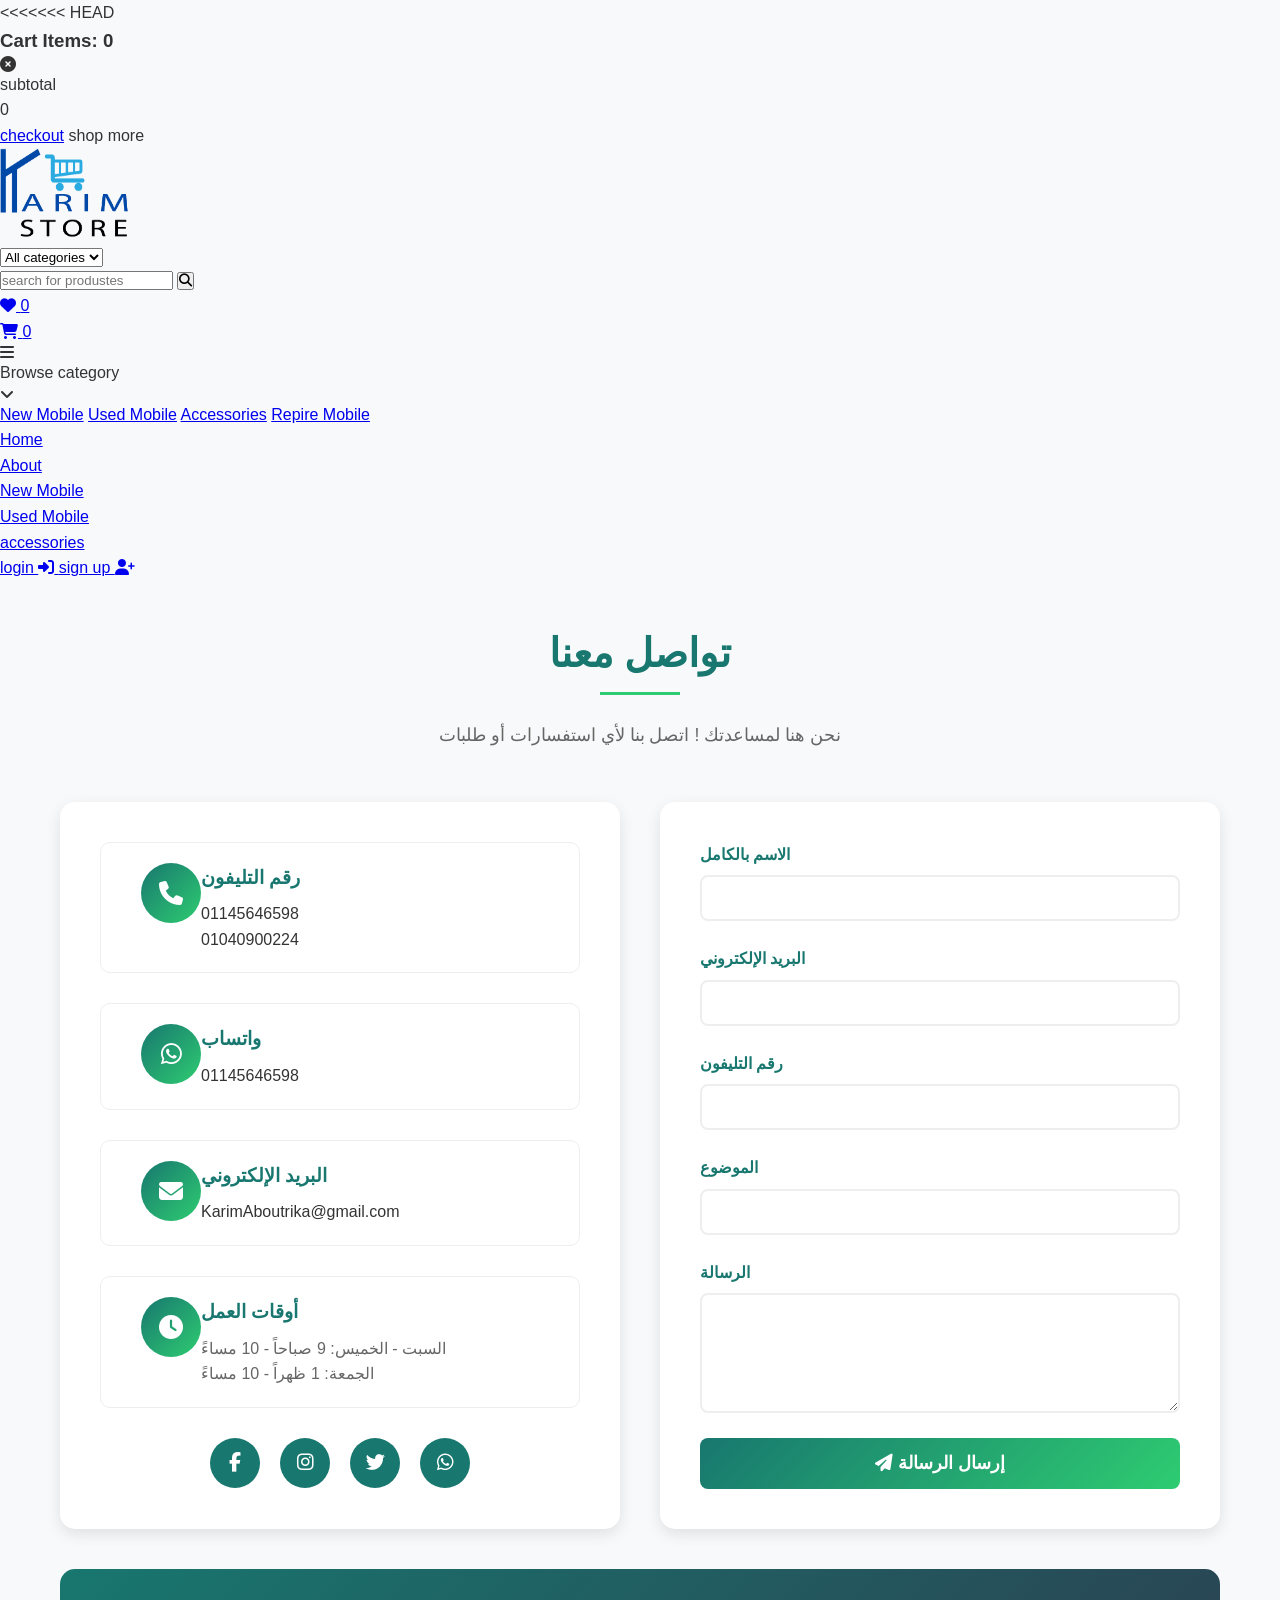
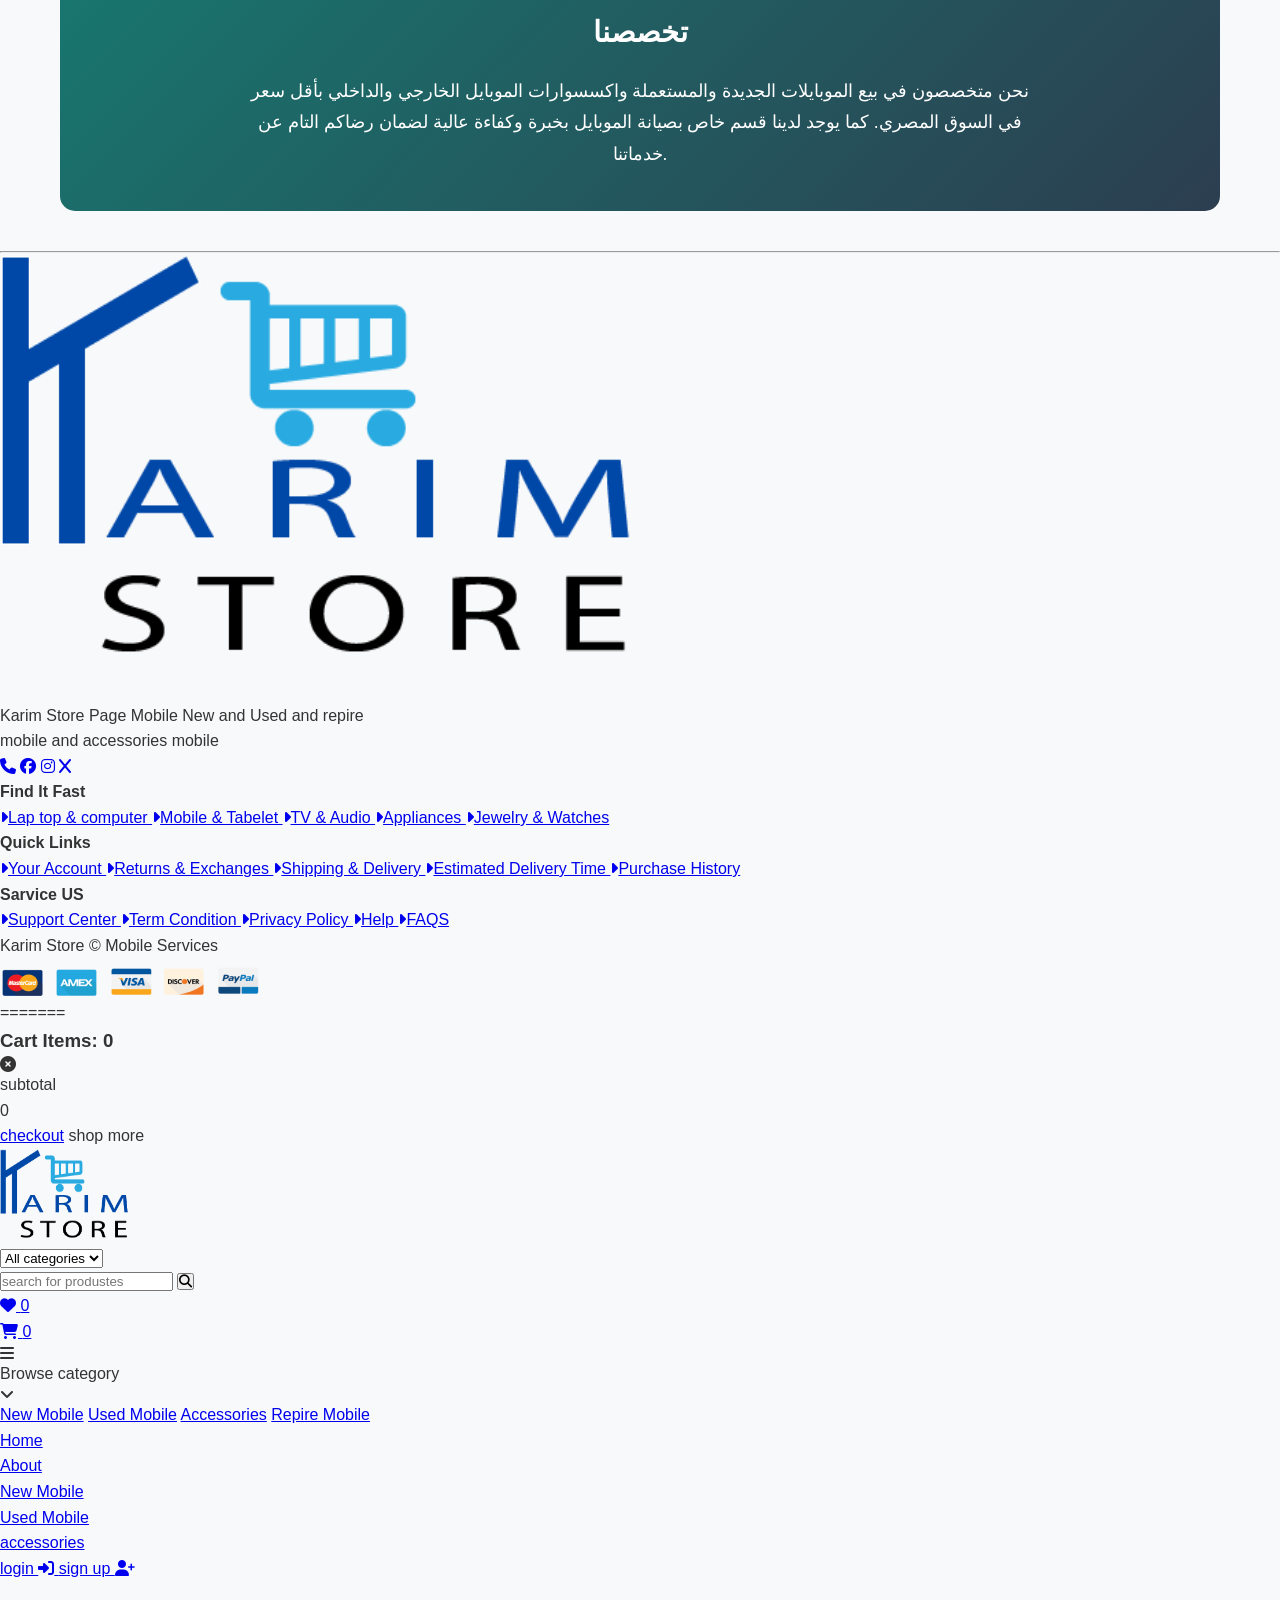
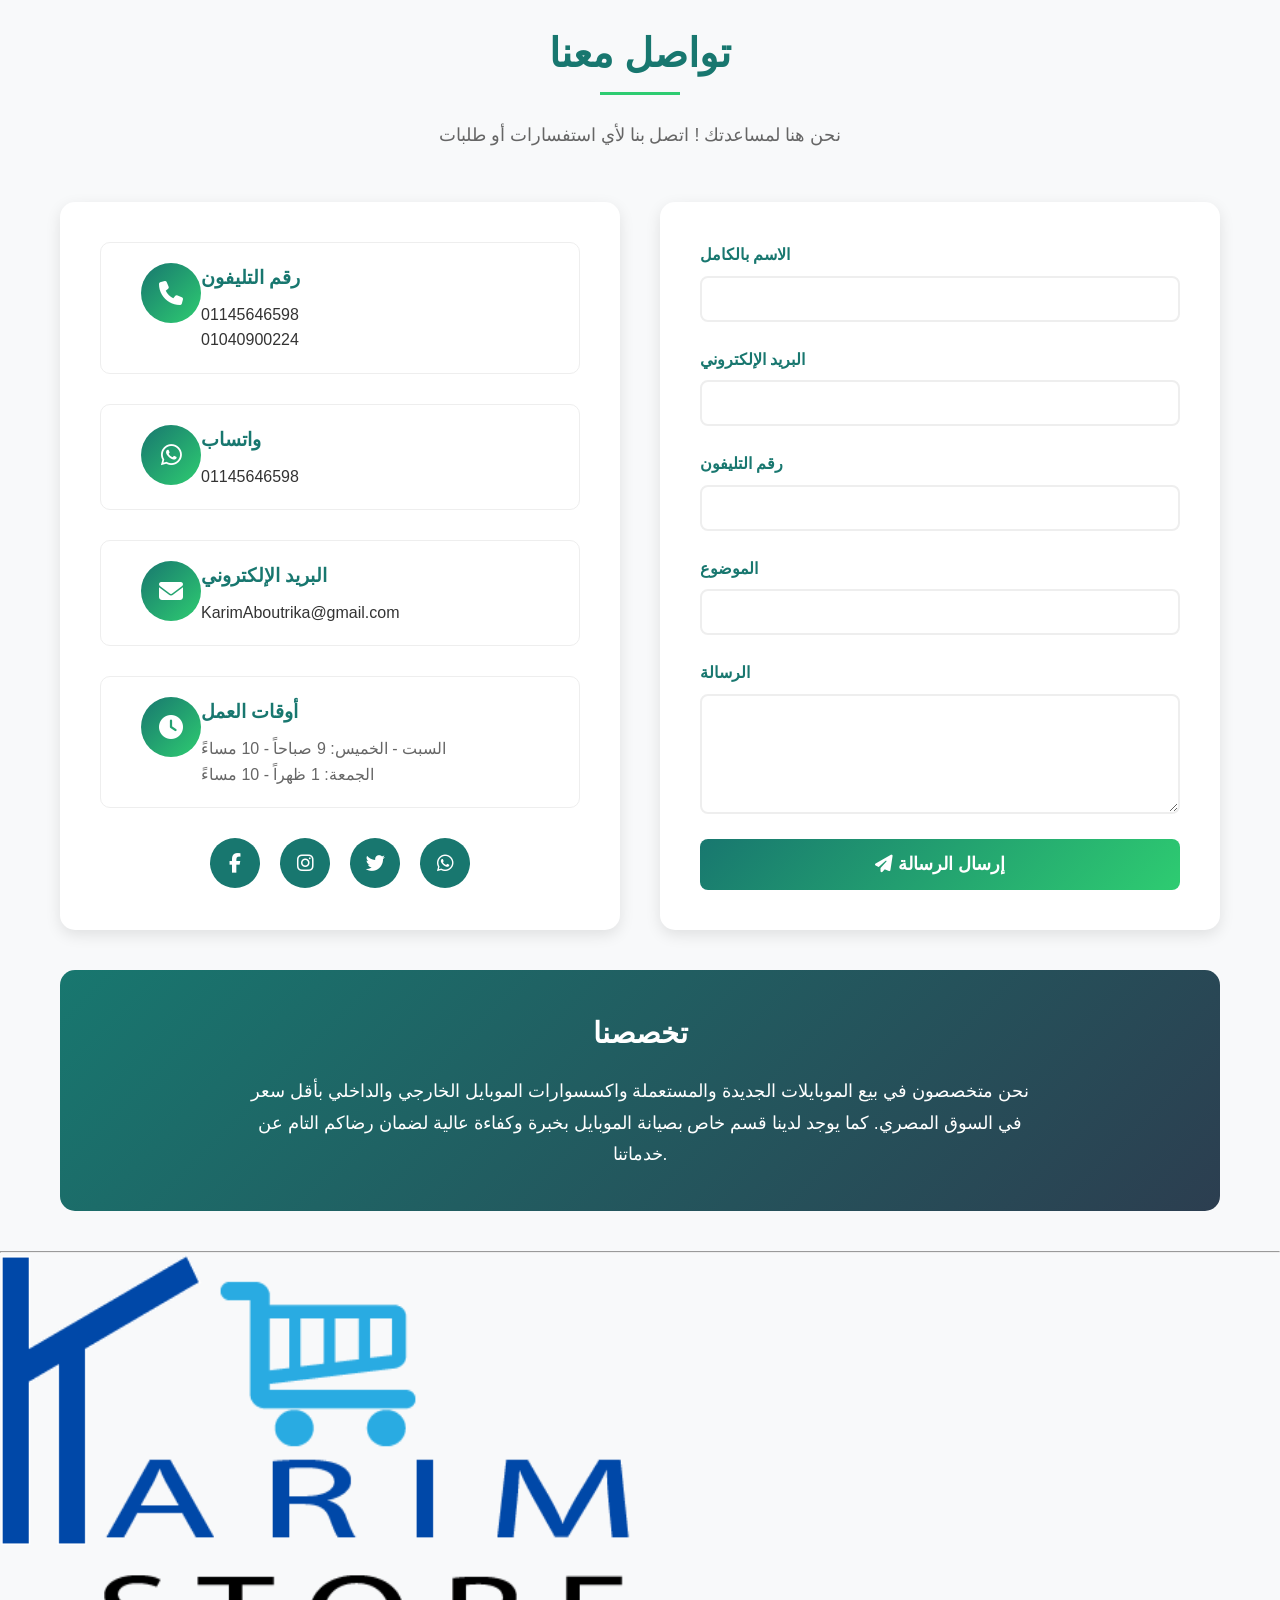
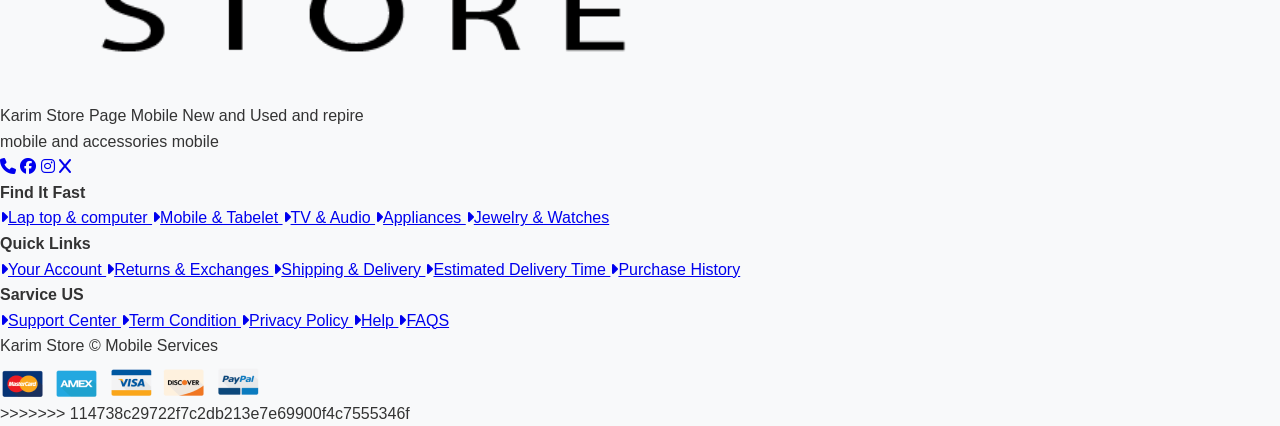
==== about.html @ fbc862c2 "First clean upload" ====
<<<<<<< HEAD
<!DOCTYPE html>
<html lang="en">
<head>
    <meta charset="UTF-8">
    <meta name="viewport" content="width=device-width, initial-scale=1.0">
    <title>Karim Store</title>
    <link rel="icon" href="img/icon.png">
     <link rel="stylesheet" href="https://cdnjs.cloudflare.com/ajax/libs/font-awesome/6.7.2/css/all.min.css">
     <link rel="stylesheet" href="CSS/style.css">
    <style>
        * {
            margin: 0;
            padding: 0;
            box-sizing: border-box;
        }

        :root {
            --main-color: #18776f;
            --secondary-color: #2ecc71;
            --accent-color: #e74c3c;
            --text-color: #333;
            --light-bg: #f8f9fa;
            --white: #fff;
            --shadow: 0 5px 15px rgba(0,0,0,0.1);
        }

        body {
            font-family: 'Segoe UI', Tahoma, Geneva, Verdana, sans-serif;
            line-height: 1.6;
            color: var(--text-color);
            background: var(--light-bg);
        }

        .contact-container {
            max-width: 1200px;
            margin: 0 auto;
            padding: 40px 20px;
        }

        .contact-header {
            text-align: center;
            margin-bottom: 50px;
        }

        .contact-header h1 {
            color: var(--main-color);
            font-size: 2.5rem;
            margin-bottom: 15px;
            position: relative;
            display: inline-block;
        }

        .contact-header h1::after {
            content: '';
            position: absolute;
            bottom: -10px;
            left: 50%;
            transform: translateX(-50%);
            width: 80px;
            height: 3px;
            background: var(--secondary-color);
        }

        .contact-header p {
            font-size: 1.1rem;
            color: #666;
            max-width: 600px;
            margin: 20px auto;
            line-height: 1.8;
        }

        .contact-content {
            display: grid;
            grid-template-columns: 1fr 1fr;
            gap: 40px;
            margin-top: 40px;
        }

        @media (max-width: 768px) {
            .contact-content {
                grid-template-columns: 1fr;
            }
        }

        /* معلومات الاتصال */
        .contact-info {
            background: var(--white);
            padding: 40px;
            border-radius: 15px;
            box-shadow: var(--shadow);
        }

        .info-item {
            display: flex;
            align-items: flex-start;
            margin-bottom: 30px;
            padding: 20px;
            border-radius: 10px;
            transition: all 0.3s ease;
            border: 1px solid #eee;
        }

        .info-item:hover {
            transform: translateY(-5px);
            box-shadow: var(--shadow);
            border-color: var(--main-color);
        }

        .info-item .icon {
            width: 60px;
            height: 60px;
            background: linear-gradient(135deg, var(--main-color), var(--secondary-color));
            border-radius: 50%;
            display: flex;
            align-items: center;
            justify-content: center;
            margin-left: 20px;
            flex-shrink: 0;
        }

        .info-item .icon i {
            color: var(--white);
            font-size: 1.5rem;
        }

        .info-content h3 {
            color: var(--main-color);
            margin-bottom: 8px;
            font-size: 1.2rem;
        }

        .info-content p {
            color: #666;
            font-size: 1rem;
        }

        .info-content a {
            color: var(--text-color);
            text-decoration: none;
            transition: color 0.3s ease;
        }

        .info-content a:hover {
            color: var(--main-color);
        }

        /* نموذج الاتصال */
        .contact-form {
            background: var(--white);
            padding: 40px;
            border-radius: 15px;
            box-shadow: var(--shadow);
        }

        .form-group {
            margin-bottom: 25px;
        }

        .form-group label {
            display: block;
            margin-bottom: 8px;
            color: var(--main-color);
            font-weight: 600;
        }

        .form-group input,
        .form-group textarea {
            width: 100%;
            padding: 12px 15px;
            border: 2px solid #eee;
            border-radius: 8px;
            font-size: 1rem;
            transition: all 0.3s ease;
            font-family: inherit;
        }

        .form-group input:focus,
        .form-group textarea:focus {
            outline: none;
            border-color: var(--main-color);
            box-shadow: 0 0 0 3px rgba(24, 119, 111, 0.1);
        }

        .form-group textarea {
            resize: vertical;
            min-height: 120px;
        }

        .submit-btn {
            background: linear-gradient(135deg, var(--main-color), var(--secondary-color));
            color: var(--white);
            border: none;
            padding: 15px 40px;
            border-radius: 8px;
            font-size: 1.1rem;
            font-weight: 600;
            cursor: pointer;
            transition: all 0.3s ease;
            width: 100%;
        }

        .submit-btn:hover {
            transform: translateY(-2px);
            box-shadow: 0 8px 20px rgba(24, 119, 111, 0.3);
        }

        /* قسم التخصص */
        .specialization {
            background: linear-gradient(135deg, var(--main-color), #2c3e50);
            color: var(--white);
            padding: 40px;
            border-radius: 15px;
            margin-top: 40px;
            text-align: center;
        }

        .specialization h2 {
            margin-bottom: 20px;
            font-size: 1.8rem;
        }

        .specialization p {
            color:#fff;
            font-size: 1.1rem;
            line-height: 1.8;
            max-width: 800px;
            margin: 0 auto;
        }

        /* وسائل التواصل الاجتماعي */
        .social-links {
            display: flex;
            justify-content: center;
            gap: 20px;
            margin-top: 30px;
        }

        .social-link {
            width: 50px;
            height: 50px;
            background: var(--main-color);
            border-radius: 50%;
            display: flex;
            align-items: center;
            justify-content: center;
            color: var(--white);
            text-decoration: none;
            transition: all 0.3s ease;
            font-size: 1.2rem;
        }

        .social-link:hover {
            transform: translateY(-3px);
            background: var(--secondary-color);
        }

        /* رسائل التنبيه */
        .alert {
            padding: 15px;
            border-radius: 8px;
            margin-bottom: 20px;
            display: none;
        }

        .alert.success {
            background: #d4edda;
            color: #155724;
            border: 1px solid #c3e6cb;
        }

        .alert.error {
            background: #f8d7da;
            color: #721c24;
            border: 1px solid #f5c6cb;
        }
    </style>
    <link rel="stylesheet" href="https://cdnjs.cloudflare.com/ajax/libs/font-awesome/6.7.2/css/all.min.css">
</head>
<body>

    <!--........ cart ....................-->
 
     <div class="cart">
        <div class="top_cart">
            <h3>Cart Items: <span class="count_item_cart">0</span></h3>
            <span onclick=" open_close_cart()" class="close_cart"><i class="fa-solid fa-circle-xmark"></i></span>
        </div>

        <div class="items_in_cart" id="cart_items">


           


        </div>

        <div class="bottom_cart">
                <div class="total">
                    <p>subtotal</p>
                    <p class="price_cart_total">0</p>
                </div>
            </div>

            <div class="button_cart">
                <a href="#" class="btn_cart ">checkout</a>
                <span onclick="open_close_cart()" class="btn_cart_trans_bg ">shop more </span>
            </div>
         </div>   

    </div>

    <!-- ....... header .....................-->
    <header>

        <div class="top_header">
            <div class="container">
                <a href="#" class="logo"> <img src="img/logo karim.png" width="130px" height="100px"></a>

                <form action="" class="search_box">
                    
                    <div class="select_box">
                        <select id="category" name="category">
                            <option value="All categories">All categories</option>
                            <option value="New Mobiles">New Mobiles</option>
                            <option value="Used Mobiles">Uesd Mobiles</option>
                            <option value="Accessories Mobiles">Accessories</option>
                        </select>
                    </div>

                    <input type="text" name="search" id="search" placeholder="search for produstes" required>

                    <button type="submit">
                        <i class="fa-solid fa-magnifying-glass"></i>
                    </button>

                </form>

                <div class="header_icons">
                    <div class="icon">
                        <a href="#">
                            <i class="fa-solid fa-heart"></i>
                            <span class="count count_fivourite">0</span>
                        </a>
                    </div>

                    <div onclick="open_close_cart()" class="icon">
                        <a href="#">
                            <i class="fa-solid fa-cart-shopping"></i>
                            <span class="count count_item_header">0</span>
                        </a>
                    </div>
                </div>
            </div>
        </div>


        <div class="bottom_header">
            <div class="container">
                <nav class="nav">
                    <div class="category_nav">
                        <div onclick="Open_Categ_list()" class="category_btn">
                            <i class="fa-solid fa-bars"></i>
                            <p>Browse category</p>
                            <i class="fa-solid fa-angle-down"></i>
                        </div>

                        <div class="category_nav_list">
                            <a href="#">New Mobile</a>
                            <a href="#">Used Mobile</a>
                            <a href="#">Accessories</a>
                            <a href="#">Repire Mobile</a>
                        </div>
                    </div>

                    <ul class="nav_links">
                        <li class="active"><a href="#">Home</a></li>
                        <li><a href="#">About</a></li>
                        <li><a href="#">New Mobile</a></li>
                        <li><a href="#">Used Mobile</a></li>
                        <li><a href="#">accessories</a></li>
                    </ul>
                </nav>

                <div class="login_signup_btns">
                    <a href="#" class="btn">login  <i class="fa-solid fa-right-to-bracket"></i> </a>

                    <a href="#" class="btn">sign up  <i class="fa-solid fa-user-plus"></i> </a>
                </div>

            </div>
        </div>

    </header>

    <!-- .......................................About.........................-->


        <div class="contact-container">
        <!-- رأس الصفحة -->
        <div class="contact-header">
            <h1>تواصل معنا</h1>
            <p>نحن هنا لمساعدتك !  اتصل بنا لأي استفسارات أو طلبات</p>
        </div>

        <!-- محتوى الصفحة -->
        <div class="contact-content">
            <!-- معلومات الاتصال -->
            <div class="contact-info">
                <div class="info-item">
                    <div class="icon">
                        <i class="fas fa-phone"></i>
                    </div>
                    <div class="info-content">
                        <h3>رقم التليفون</h3>
                        <p><a href="tel:01145646598">01145646598</a></p>
                        <p><a href="tel:01040900224">01040900224</a></p>
                    </div>
                </div>

                <div class="info-item">
                    <div class="icon">
                        <i class="fab fa-whatsapp"></i>
                    </div>
                    <div class="info-content">
                        <h3>واتساب</h3>
                        <p><a href="https://wa.me/201145646598" target="_blank">01145646598</a></p>
                    </div>
                </div>

                <div class="info-item">
                    <div class="icon">
                        <i class="fas fa-envelope"></i>
                    </div>
                    <div class="info-content">
                        <h3>البريد الإلكتروني</h3>
                        <p><a href="mailto:KarimAboutrika@gmail.com">KarimAboutrika@gmail.com</a></p>
                    </div>
                </div>

                <div class="info-item">
                    <div class="icon">
                        <i class="fas fa-clock"></i>
                    </div>
                    <div class="info-content">
                        <h3>أوقات العمل</h3>
                        <p>السبت - الخميس: 9 صباحاً - 10 مساءً</p>
                        <p>الجمعة: 1 ظهراً - 10 مساءً</p>
                    </div>
                </div>

                <!-- وسائل التواصل الاجتماعي -->
                <div class="social-links">
                    <a href="#" class="social-link">
                        <i class="fab fa-facebook-f"></i>
                    </a>
                    <a href="#" class="social-link">
                        <i class="fab fa-instagram"></i>
                    </a>
                    <a href="#" class="social-link">
                        <i class="fab fa-twitter"></i>
                    </a>
                    <a href="https://wa.me/201145646598" class="social-link">
                        <i class="fab fa-whatsapp"></i>
                    </a>
                </div>
            </div>

            <!-- نموذج الاتصال -->
            <div class="contact-form">
                <div class="alert success" id="successAlert">
                    تم إرسال رسالتك بنجاح! سنرد عليك في أقرب وقت.
                </div>
                <div class="alert error" id="errorAlert">
                    حدث خطأ في الإرسال. يرجى المحاولة مرة أخرى.
                </div>

                <form id="contactForm">
                    <div class="form-group">
                        <label for="name">الاسم بالكامل</label>
                        <input type="text" id="name" name="name" required>
                    </div>

                    <div class="form-group">
                        <label for="email">البريد الإلكتروني</label>
                        <input type="email" id="email" name="email" required>
                    </div>

                    <div class="form-group">
                        <label for="phone">رقم التليفون</label>
                        <input type="tel" id="phone" name="phone">
                    </div>

                    <div class="form-group">
                        <label for="subject">الموضوع</label>
                        <input type="text" id="subject" name="subject" required>
                    </div>

                    <div class="form-group">
                        <label for="message">الرسالة</label>
                        <textarea id="message" name="message" required></textarea>
                    </div>

                    <button type="submit" class="submit-btn">
                        <i class="fas fa-paper-plane"></i> إرسال الرسالة
                    </button>
                </form>
            </div>
        </div>

        <!-- قسم التخصص -->
        <div class="specialization">
            <h2>تخصصنا</h2>
            <p>
                نحن متخصصون في بيع الموبايلات الجديدة والمستعملة واكسسوارات الموبايل الخارجي والداخلي 
                بأقل سعر في السوق المصري. كما يوجد لدينا قسم خاص بصيانة الموبايل بخبرة وكفاءة عالية 
                لضمان رضاكم التام عن خدماتنا.
            </p>
        </div>
    </div>

    <script>
        // دالة لإرسال النموذج
        document.getElementById('contactForm').addEventListener('submit', function(e) {
            e.preventDefault();
            
            // هنا يمكنك إضافة كود الإرسال الحقيقي
            // حالياً سنعرض رسالة نجاح للمستخدم
            
            const successAlert = document.getElementById('successAlert');
            successAlert.style.display = 'block';
            
            // إخفاء الرسالة بعد 5 ثواني
            setTimeout(() => {
                successAlert.style.display = 'none';
            }, 5000);
            
            // إعادة تعيين النموذج
            this.reset();
        });

        // تأثيرات عند التمرير
        window.addEventListener('scroll', function() {
            const items = document.querySelectorAll('.info-item');
            items.forEach(item => {
                const position = item.getBoundingClientRect().top;
                const screenPosition = window.innerHeight / 1.3;
                
                if(position < screenPosition) {
                    item.style.opacity = '1';
                    item.style.transform = 'translateY(0)';
                }
            });
        });

        // تهيئة العناصر للأنيميشن
        document.querySelectorAll('.info-item').forEach(item => {
            item.style.opacity = '0';
            item.style.transform = 'translateY(20px)';
            item.style.transition = 'all 0.6s ease';
        });

        // تشغيل الأنيميشن عند تحميل الصفحة
        window.addEventListener('load', function() {
            document.querySelectorAll('.info-item').forEach((item, index) => {
                setTimeout(() => {
                    item.style.opacity = '1';
                    item.style.transform = 'translateY(0)';
                }, index * 200);
            });
        });
    </script>

    <!--.......................................End About.......................-->

    <hr class="section-divider">

    <!-- footer-->
     <footer>
        <div class="contianer">
            <div class="big_row">
                <img class="logo_footer" src="img/logo karim.png" width="50%" height="50%" alt="">

                <p> Karim Store Page Mobile New and Used and repire <br> mobile and accessories mobile </p>

                <div class="icon_footer">
                    <a href="#"><i class="fa-solid fa-phone"></i></a>
                    <a href="#"><i class="fa-brands fa-facebook"></i></a>
                    <a href="#"><i class="fa-brands fa-instagram"></i></a>
                    <a href="#"><i class="fa-solid fa-x"></i></a>
                </div>
            </div>

            <div class="row">
                <h4>Find It Fast</h4>

                <div class="links">
                    <a href="#"><i class="fa-solid fa-caret-right"></i>Lap top & computer </a>
                    <a href="#"><i class="fa-solid fa-caret-right"></i>Mobile & Tabelet </a>
                    <a href="#"><i class="fa-solid fa-caret-right"></i>TV & Audio </a>
                    <a href="#"><i class="fa-solid fa-caret-right"></i>Appliances </a>
                    <a href="#"><i class="fa-solid fa-caret-right"></i>Jewelry & Watches </a>
                </div>
            </div>

            <div class="row">
                <h4>Quick Links</h4>

                <div class="links">
                    <a href="#"><i class="fa-solid fa-caret-right"></i>Your Account </a>
                    <a href="#"><i class="fa-solid fa-caret-right"></i>Returns & Exchanges </a>
                    <a href="#"><i class="fa-solid fa-caret-right"></i>Shipping & Delivery </a>
                    <a href="#"><i class="fa-solid fa-caret-right"></i>Estimated Delivery Time </a>
                    <a href="#"><i class="fa-solid fa-caret-right"></i>Purchase History </a>
                </div>
            </div>

            <div class="row">
                <h4>Sarvice US</h4>

                <div class="links">
                    <a href="#"><i class="fa-solid fa-caret-right"></i>Support Center </a>
                    <a href="#"><i class="fa-solid fa-caret-right"></i>Term Condition </a>
                    <a href="#"><i class="fa-solid fa-caret-right"></i>Privacy Policy </a>
                    <a href="#"><i class="fa-solid fa-caret-right"></i>Help </a>
                    <a href="#"><i class="fa-solid fa-caret-right"></i>FAQS </a>
                </div>
            </div>


        </div>

        <div class="bottom_footer">
            <div class="contianer">
                <p> <span>Karim Store</span> &copy; Mobile Services</p>

                <div class="payment_img">
                    <img src="img/payment_method.png">
                </div>
            </div>
        </div>
     </footer>



  <!-- file js -->
     
 
     <script src="JS/main.js"></script>





    
</body>
=======
<!DOCTYPE html>
<html lang="en">
<head>
    <meta charset="UTF-8">
    <meta name="viewport" content="width=device-width, initial-scale=1.0">
    <title>Karim Store</title>
    <link rel="icon" href="img/icon.png">
     <link rel="stylesheet" href="https://cdnjs.cloudflare.com/ajax/libs/font-awesome/6.7.2/css/all.min.css">
     <link rel="stylesheet" href="CSS/style.css">
    <style>
        * {
            margin: 0;
            padding: 0;
            box-sizing: border-box;
        }

        :root {
            --main-color: #18776f;
            --secondary-color: #2ecc71;
            --accent-color: #e74c3c;
            --text-color: #333;
            --light-bg: #f8f9fa;
            --white: #fff;
            --shadow: 0 5px 15px rgba(0,0,0,0.1);
        }

        body {
            font-family: 'Segoe UI', Tahoma, Geneva, Verdana, sans-serif;
            line-height: 1.6;
            color: var(--text-color);
            background: var(--light-bg);
        }

        .contact-container {
            max-width: 1200px;
            margin: 0 auto;
            padding: 40px 20px;
        }

        .contact-header {
            text-align: center;
            margin-bottom: 50px;
        }

        .contact-header h1 {
            color: var(--main-color);
            font-size: 2.5rem;
            margin-bottom: 15px;
            position: relative;
            display: inline-block;
        }

        .contact-header h1::after {
            content: '';
            position: absolute;
            bottom: -10px;
            left: 50%;
            transform: translateX(-50%);
            width: 80px;
            height: 3px;
            background: var(--secondary-color);
        }

        .contact-header p {
            font-size: 1.1rem;
            color: #666;
            max-width: 600px;
            margin: 20px auto;
            line-height: 1.8;
        }

        .contact-content {
            display: grid;
            grid-template-columns: 1fr 1fr;
            gap: 40px;
            margin-top: 40px;
        }

        @media (max-width: 768px) {
            .contact-content {
                grid-template-columns: 1fr;
            }
        }

        /* معلومات الاتصال */
        .contact-info {
            background: var(--white);
            padding: 40px;
            border-radius: 15px;
            box-shadow: var(--shadow);
        }

        .info-item {
            display: flex;
            align-items: flex-start;
            margin-bottom: 30px;
            padding: 20px;
            border-radius: 10px;
            transition: all 0.3s ease;
            border: 1px solid #eee;
        }

        .info-item:hover {
            transform: translateY(-5px);
            box-shadow: var(--shadow);
            border-color: var(--main-color);
        }

        .info-item .icon {
            width: 60px;
            height: 60px;
            background: linear-gradient(135deg, var(--main-color), var(--secondary-color));
            border-radius: 50%;
            display: flex;
            align-items: center;
            justify-content: center;
            margin-left: 20px;
            flex-shrink: 0;
        }

        .info-item .icon i {
            color: var(--white);
            font-size: 1.5rem;
        }

        .info-content h3 {
            color: var(--main-color);
            margin-bottom: 8px;
            font-size: 1.2rem;
        }

        .info-content p {
            color: #666;
            font-size: 1rem;
        }

        .info-content a {
            color: var(--text-color);
            text-decoration: none;
            transition: color 0.3s ease;
        }

        .info-content a:hover {
            color: var(--main-color);
        }

        /* نموذج الاتصال */
        .contact-form {
            background: var(--white);
            padding: 40px;
            border-radius: 15px;
            box-shadow: var(--shadow);
        }

        .form-group {
            margin-bottom: 25px;
        }

        .form-group label {
            display: block;
            margin-bottom: 8px;
            color: var(--main-color);
            font-weight: 600;
        }

        .form-group input,
        .form-group textarea {
            width: 100%;
            padding: 12px 15px;
            border: 2px solid #eee;
            border-radius: 8px;
            font-size: 1rem;
            transition: all 0.3s ease;
            font-family: inherit;
        }

        .form-group input:focus,
        .form-group textarea:focus {
            outline: none;
            border-color: var(--main-color);
            box-shadow: 0 0 0 3px rgba(24, 119, 111, 0.1);
        }

        .form-group textarea {
            resize: vertical;
            min-height: 120px;
        }

        .submit-btn {
            background: linear-gradient(135deg, var(--main-color), var(--secondary-color));
            color: var(--white);
            border: none;
            padding: 15px 40px;
            border-radius: 8px;
            font-size: 1.1rem;
            font-weight: 600;
            cursor: pointer;
            transition: all 0.3s ease;
            width: 100%;
        }

        .submit-btn:hover {
            transform: translateY(-2px);
            box-shadow: 0 8px 20px rgba(24, 119, 111, 0.3);
        }

        /* قسم التخصص */
        .specialization {
            background: linear-gradient(135deg, var(--main-color), #2c3e50);
            color: var(--white);
            padding: 40px;
            border-radius: 15px;
            margin-top: 40px;
            text-align: center;
        }

        .specialization h2 {
            margin-bottom: 20px;
            font-size: 1.8rem;
        }

        .specialization p {
            color:#fff;
            font-size: 1.1rem;
            line-height: 1.8;
            max-width: 800px;
            margin: 0 auto;
        }

        /* وسائل التواصل الاجتماعي */
        .social-links {
            display: flex;
            justify-content: center;
            gap: 20px;
            margin-top: 30px;
        }

        .social-link {
            width: 50px;
            height: 50px;
            background: var(--main-color);
            border-radius: 50%;
            display: flex;
            align-items: center;
            justify-content: center;
            color: var(--white);
            text-decoration: none;
            transition: all 0.3s ease;
            font-size: 1.2rem;
        }

        .social-link:hover {
            transform: translateY(-3px);
            background: var(--secondary-color);
        }

        /* رسائل التنبيه */
        .alert {
            padding: 15px;
            border-radius: 8px;
            margin-bottom: 20px;
            display: none;
        }

        .alert.success {
            background: #d4edda;
            color: #155724;
            border: 1px solid #c3e6cb;
        }

        .alert.error {
            background: #f8d7da;
            color: #721c24;
            border: 1px solid #f5c6cb;
        }
    </style>
    <link rel="stylesheet" href="https://cdnjs.cloudflare.com/ajax/libs/font-awesome/6.7.2/css/all.min.css">
</head>
<body>

    <!--........ cart ....................-->
 
     <div class="cart">
        <div class="top_cart">
            <h3>Cart Items: <span class="count_item_cart">0</span></h3>
            <span onclick=" open_close_cart()" class="close_cart"><i class="fa-solid fa-circle-xmark"></i></span>
        </div>

        <div class="items_in_cart" id="cart_items">


           


        </div>

        <div class="bottom_cart">
                <div class="total">
                    <p>subtotal</p>
                    <p class="price_cart_total">0</p>
                </div>
            </div>

            <div class="button_cart">
                <a href="#" class="btn_cart ">checkout</a>
                <span onclick="open_close_cart()" class="btn_cart_trans_bg ">shop more </span>
            </div>
         </div>   

    </div>

    <!-- ....... header .....................-->
    <header>

        <div class="top_header">
            <div class="container">
                <a href="#" class="logo"> <img src="img/logo karim.png" width="130px" height="100px"></a>

                <form action="" class="search_box">
                    
                    <div class="select_box">
                        <select id="category" name="category">
                            <option value="All categories">All categories</option>
                            <option value="New Mobiles">New Mobiles</option>
                            <option value="Used Mobiles">Uesd Mobiles</option>
                            <option value="Accessories Mobiles">Accessories</option>
                        </select>
                    </div>

                    <input type="text" name="search" id="search" placeholder="search for produstes" required>

                    <button type="submit">
                        <i class="fa-solid fa-magnifying-glass"></i>
                    </button>

                </form>

                <div class="header_icons">
                    <div class="icon">
                        <a href="#">
                            <i class="fa-solid fa-heart"></i>
                            <span class="count count_fivourite">0</span>
                        </a>
                    </div>

                    <div onclick="open_close_cart()" class="icon">
                        <a href="#">
                            <i class="fa-solid fa-cart-shopping"></i>
                            <span class="count count_item_header">0</span>
                        </a>
                    </div>
                </div>
            </div>
        </div>


        <div class="bottom_header">
            <div class="container">
                <nav class="nav">
                    <div class="category_nav">
                        <div onclick="Open_Categ_list()" class="category_btn">
                            <i class="fa-solid fa-bars"></i>
                            <p>Browse category</p>
                            <i class="fa-solid fa-angle-down"></i>
                        </div>

                        <div class="category_nav_list">
                            <a href="#">New Mobile</a>
                            <a href="#">Used Mobile</a>
                            <a href="#">Accessories</a>
                            <a href="#">Repire Mobile</a>
                        </div>
                    </div>

                    <ul class="nav_links">
                        <li class="active"><a href="#">Home</a></li>
                        <li><a href="#">About</a></li>
                        <li><a href="#">New Mobile</a></li>
                        <li><a href="#">Used Mobile</a></li>
                        <li><a href="#">accessories</a></li>
                    </ul>
                </nav>

                <div class="login_signup_btns">
                    <a href="#" class="btn">login  <i class="fa-solid fa-right-to-bracket"></i> </a>

                    <a href="#" class="btn">sign up  <i class="fa-solid fa-user-plus"></i> </a>
                </div>

            </div>
        </div>

    </header>

    <!-- .......................................About.........................-->


        <div class="contact-container">
        <!-- رأس الصفحة -->
        <div class="contact-header">
            <h1>تواصل معنا</h1>
            <p>نحن هنا لمساعدتك !  اتصل بنا لأي استفسارات أو طلبات</p>
        </div>

        <!-- محتوى الصفحة -->
        <div class="contact-content">
            <!-- معلومات الاتصال -->
            <div class="contact-info">
                <div class="info-item">
                    <div class="icon">
                        <i class="fas fa-phone"></i>
                    </div>
                    <div class="info-content">
                        <h3>رقم التليفون</h3>
                        <p><a href="tel:01145646598">01145646598</a></p>
                        <p><a href="tel:01040900224">01040900224</a></p>
                    </div>
                </div>

                <div class="info-item">
                    <div class="icon">
                        <i class="fab fa-whatsapp"></i>
                    </div>
                    <div class="info-content">
                        <h3>واتساب</h3>
                        <p><a href="https://wa.me/201145646598" target="_blank">01145646598</a></p>
                    </div>
                </div>

                <div class="info-item">
                    <div class="icon">
                        <i class="fas fa-envelope"></i>
                    </div>
                    <div class="info-content">
                        <h3>البريد الإلكتروني</h3>
                        <p><a href="mailto:KarimAboutrika@gmail.com">KarimAboutrika@gmail.com</a></p>
                    </div>
                </div>

                <div class="info-item">
                    <div class="icon">
                        <i class="fas fa-clock"></i>
                    </div>
                    <div class="info-content">
                        <h3>أوقات العمل</h3>
                        <p>السبت - الخميس: 9 صباحاً - 10 مساءً</p>
                        <p>الجمعة: 1 ظهراً - 10 مساءً</p>
                    </div>
                </div>

                <!-- وسائل التواصل الاجتماعي -->
                <div class="social-links">
                    <a href="#" class="social-link">
                        <i class="fab fa-facebook-f"></i>
                    </a>
                    <a href="#" class="social-link">
                        <i class="fab fa-instagram"></i>
                    </a>
                    <a href="#" class="social-link">
                        <i class="fab fa-twitter"></i>
                    </a>
                    <a href="https://wa.me/201145646598" class="social-link">
                        <i class="fab fa-whatsapp"></i>
                    </a>
                </div>
            </div>

            <!-- نموذج الاتصال -->
            <div class="contact-form">
                <div class="alert success" id="successAlert">
                    تم إرسال رسالتك بنجاح! سنرد عليك في أقرب وقت.
                </div>
                <div class="alert error" id="errorAlert">
                    حدث خطأ في الإرسال. يرجى المحاولة مرة أخرى.
                </div>

                <form id="contactForm">
                    <div class="form-group">
                        <label for="name">الاسم بالكامل</label>
                        <input type="text" id="name" name="name" required>
                    </div>

                    <div class="form-group">
                        <label for="email">البريد الإلكتروني</label>
                        <input type="email" id="email" name="email" required>
                    </div>

                    <div class="form-group">
                        <label for="phone">رقم التليفون</label>
                        <input type="tel" id="phone" name="phone">
                    </div>

                    <div class="form-group">
                        <label for="subject">الموضوع</label>
                        <input type="text" id="subject" name="subject" required>
                    </div>

                    <div class="form-group">
                        <label for="message">الرسالة</label>
                        <textarea id="message" name="message" required></textarea>
                    </div>

                    <button type="submit" class="submit-btn">
                        <i class="fas fa-paper-plane"></i> إرسال الرسالة
                    </button>
                </form>
            </div>
        </div>

        <!-- قسم التخصص -->
        <div class="specialization">
            <h2>تخصصنا</h2>
            <p>
                نحن متخصصون في بيع الموبايلات الجديدة والمستعملة واكسسوارات الموبايل الخارجي والداخلي 
                بأقل سعر في السوق المصري. كما يوجد لدينا قسم خاص بصيانة الموبايل بخبرة وكفاءة عالية 
                لضمان رضاكم التام عن خدماتنا.
            </p>
        </div>
    </div>

    <script>
        // دالة لإرسال النموذج
        document.getElementById('contactForm').addEventListener('submit', function(e) {
            e.preventDefault();
            
            // هنا يمكنك إضافة كود الإرسال الحقيقي
            // حالياً سنعرض رسالة نجاح للمستخدم
            
            const successAlert = document.getElementById('successAlert');
            successAlert.style.display = 'block';
            
            // إخفاء الرسالة بعد 5 ثواني
            setTimeout(() => {
                successAlert.style.display = 'none';
            }, 5000);
            
            // إعادة تعيين النموذج
            this.reset();
        });

        // تأثيرات عند التمرير
        window.addEventListener('scroll', function() {
            const items = document.querySelectorAll('.info-item');
            items.forEach(item => {
                const position = item.getBoundingClientRect().top;
                const screenPosition = window.innerHeight / 1.3;
                
                if(position < screenPosition) {
                    item.style.opacity = '1';
                    item.style.transform = 'translateY(0)';
                }
            });
        });

        // تهيئة العناصر للأنيميشن
        document.querySelectorAll('.info-item').forEach(item => {
            item.style.opacity = '0';
            item.style.transform = 'translateY(20px)';
            item.style.transition = 'all 0.6s ease';
        });

        // تشغيل الأنيميشن عند تحميل الصفحة
        window.addEventListener('load', function() {
            document.querySelectorAll('.info-item').forEach((item, index) => {
                setTimeout(() => {
                    item.style.opacity = '1';
                    item.style.transform = 'translateY(0)';
                }, index * 200);
            });
        });
    </script>

    <!--.......................................End About.......................-->

    <hr class="section-divider">

    <!-- footer-->
     <footer>
        <div class="contianer">
            <div class="big_row">
                <img class="logo_footer" src="img/logo karim.png" width="50%" height="50%" alt="">

                <p> Karim Store Page Mobile New and Used and repire <br> mobile and accessories mobile </p>

                <div class="icon_footer">
                    <a href="#"><i class="fa-solid fa-phone"></i></a>
                    <a href="#"><i class="fa-brands fa-facebook"></i></a>
                    <a href="#"><i class="fa-brands fa-instagram"></i></a>
                    <a href="#"><i class="fa-solid fa-x"></i></a>
                </div>
            </div>

            <div class="row">
                <h4>Find It Fast</h4>

                <div class="links">
                    <a href="#"><i class="fa-solid fa-caret-right"></i>Lap top & computer </a>
                    <a href="#"><i class="fa-solid fa-caret-right"></i>Mobile & Tabelet </a>
                    <a href="#"><i class="fa-solid fa-caret-right"></i>TV & Audio </a>
                    <a href="#"><i class="fa-solid fa-caret-right"></i>Appliances </a>
                    <a href="#"><i class="fa-solid fa-caret-right"></i>Jewelry & Watches </a>
                </div>
            </div>

            <div class="row">
                <h4>Quick Links</h4>

                <div class="links">
                    <a href="#"><i class="fa-solid fa-caret-right"></i>Your Account </a>
                    <a href="#"><i class="fa-solid fa-caret-right"></i>Returns & Exchanges </a>
                    <a href="#"><i class="fa-solid fa-caret-right"></i>Shipping & Delivery </a>
                    <a href="#"><i class="fa-solid fa-caret-right"></i>Estimated Delivery Time </a>
                    <a href="#"><i class="fa-solid fa-caret-right"></i>Purchase History </a>
                </div>
            </div>

            <div class="row">
                <h4>Sarvice US</h4>

                <div class="links">
                    <a href="#"><i class="fa-solid fa-caret-right"></i>Support Center </a>
                    <a href="#"><i class="fa-solid fa-caret-right"></i>Term Condition </a>
                    <a href="#"><i class="fa-solid fa-caret-right"></i>Privacy Policy </a>
                    <a href="#"><i class="fa-solid fa-caret-right"></i>Help </a>
                    <a href="#"><i class="fa-solid fa-caret-right"></i>FAQS </a>
                </div>
            </div>


        </div>

        <div class="bottom_footer">
            <div class="contianer">
                <p> <span>Karim Store</span> &copy; Mobile Services</p>

                <div class="payment_img">
                    <img src="img/payment_method.png">
                </div>
            </div>
        </div>
     </footer>



  <!-- file js -->
     
 
     <script src="JS/main.js"></script>





    
</body>
>>>>>>> 114738c29722f7c2db213e7e69900f4c7555346f
</html>
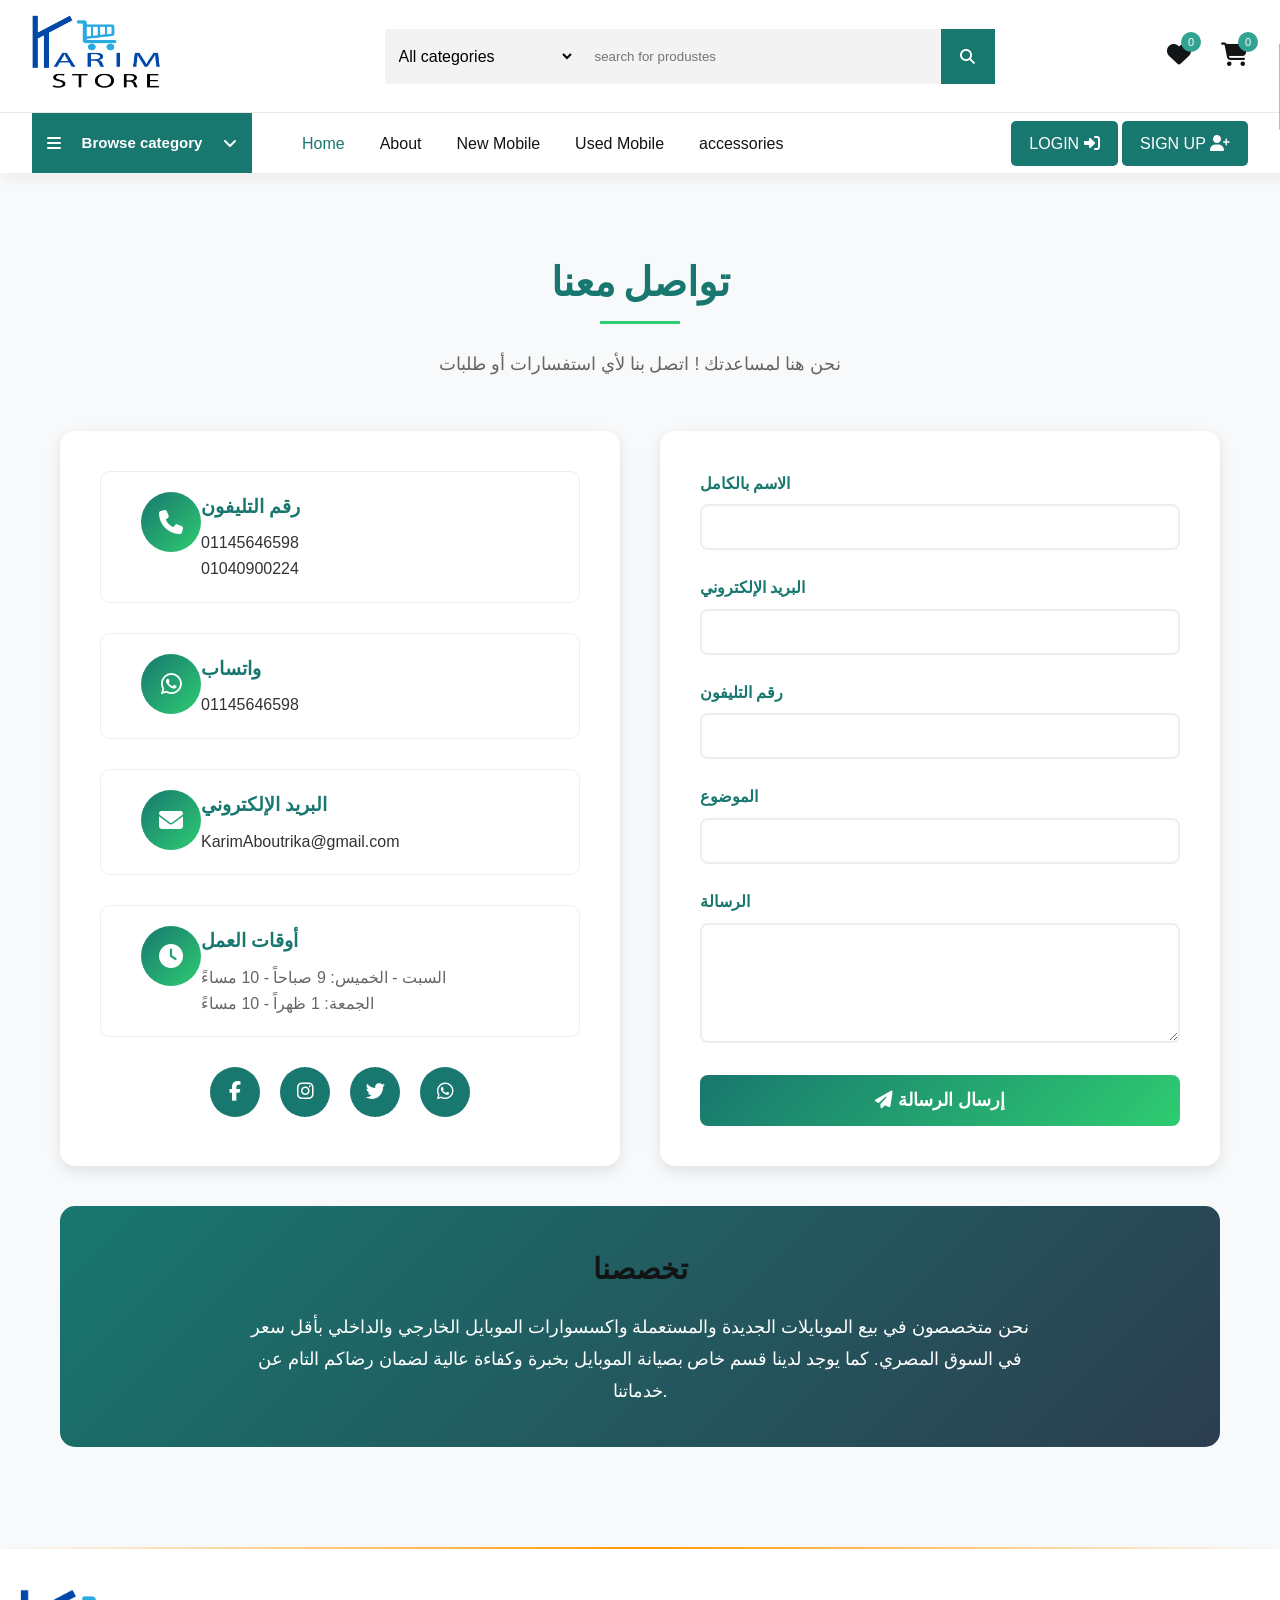
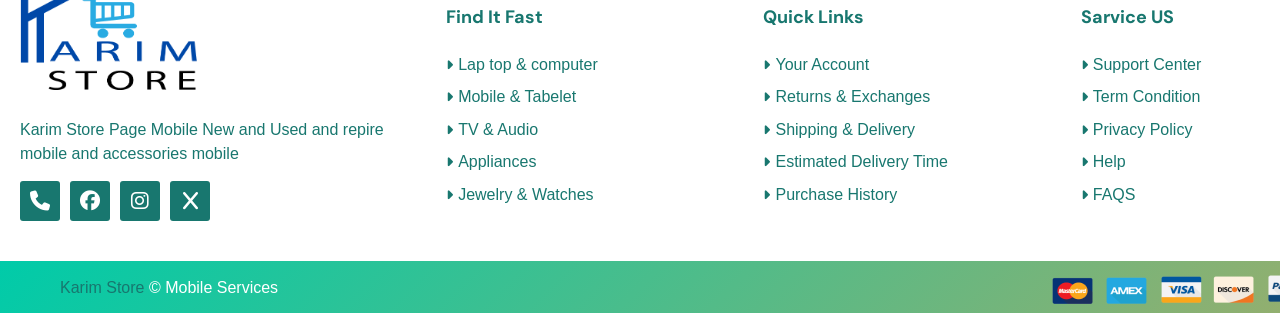
==== commit 4000204e: "Cleaned all merge conflicts in all pages" ====
--- a/about.html
+++ b/about.html
@@ -1,4 +1,3 @@
-<<<<<<< HEAD
 <!DOCTYPE html>
 <html lang="en">
 <head>
@@ -7,7 +6,7 @@
     <title>Karim Store</title>
     <link rel="icon" href="img/icon.png">
      <link rel="stylesheet" href="https://cdnjs.cloudflare.com/ajax/libs/font-awesome/6.7.2/css/all.min.css">
-     <link rel="stylesheet" href="CSS/style.css">
+     <link rel="stylesheet" href="css/style.css">
     <style>
         * {
             margin: 0;
@@ -654,661 +653,4 @@
 
     
 </body>
-=======
-<!DOCTYPE html>
-<html lang="en">
-<head>
-    <meta charset="UTF-8">
-    <meta name="viewport" content="width=device-width, initial-scale=1.0">
-    <title>Karim Store</title>
-    <link rel="icon" href="img/icon.png">
-     <link rel="stylesheet" href="https://cdnjs.cloudflare.com/ajax/libs/font-awesome/6.7.2/css/all.min.css">
-     <link rel="stylesheet" href="CSS/style.css">
-    <style>
-        * {
-            margin: 0;
-            padding: 0;
-            box-sizing: border-box;
-        }
-
-        :root {
-            --main-color: #18776f;
-            --secondary-color: #2ecc71;
-            --accent-color: #e74c3c;
-            --text-color: #333;
-            --light-bg: #f8f9fa;
-            --white: #fff;
-            --shadow: 0 5px 15px rgba(0,0,0,0.1);
-        }
-
-        body {
-            font-family: 'Segoe UI', Tahoma, Geneva, Verdana, sans-serif;
-            line-height: 1.6;
-            color: var(--text-color);
-            background: var(--light-bg);
-        }
-
-        .contact-container {
-            max-width: 1200px;
-            margin: 0 auto;
-            padding: 40px 20px;
-        }
-
-        .contact-header {
-            text-align: center;
-            margin-bottom: 50px;
-        }
-
-        .contact-header h1 {
-            color: var(--main-color);
-            font-size: 2.5rem;
-            margin-bottom: 15px;
-            position: relative;
-            display: inline-block;
-        }
-
-        .contact-header h1::after {
-            content: '';
-            position: absolute;
-            bottom: -10px;
-            left: 50%;
-            transform: translateX(-50%);
-            width: 80px;
-            height: 3px;
-            background: var(--secondary-color);
-        }
-
-        .contact-header p {
-            font-size: 1.1rem;
-            color: #666;
-            max-width: 600px;
-            margin: 20px auto;
-            line-height: 1.8;
-        }
-
-        .contact-content {
-            display: grid;
-            grid-template-columns: 1fr 1fr;
-            gap: 40px;
-            margin-top: 40px;
-        }
-
-        @media (max-width: 768px) {
-            .contact-content {
-                grid-template-columns: 1fr;
-            }
-        }
-
-        /* معلومات الاتصال */
-        .contact-info {
-            background: var(--white);
-            padding: 40px;
-            border-radius: 15px;
-            box-shadow: var(--shadow);
-        }
-
-        .info-item {
-            display: flex;
-            align-items: flex-start;
-            margin-bottom: 30px;
-            padding: 20px;
-            border-radius: 10px;
-            transition: all 0.3s ease;
-            border: 1px solid #eee;
-        }
-
-        .info-item:hover {
-            transform: translateY(-5px);
-            box-shadow: var(--shadow);
-            border-color: var(--main-color);
-        }
-
-        .info-item .icon {
-            width: 60px;
-            height: 60px;
-            background: linear-gradient(135deg, var(--main-color), var(--secondary-color));
-            border-radius: 50%;
-            display: flex;
-            align-items: center;
-            justify-content: center;
-            margin-left: 20px;
-            flex-shrink: 0;
-        }
-
-        .info-item .icon i {
-            color: var(--white);
-            font-size: 1.5rem;
-        }
-
-        .info-content h3 {
-            color: var(--main-color);
-            margin-bottom: 8px;
-            font-size: 1.2rem;
-        }
-
-        .info-content p {
-            color: #666;
-            font-size: 1rem;
-        }
-
-        .info-content a {
-            color: var(--text-color);
-            text-decoration: none;
-            transition: color 0.3s ease;
-        }
-
-        .info-content a:hover {
-            color: var(--main-color);
-        }
-
-        /* نموذج الاتصال */
-        .contact-form {
-            background: var(--white);
-            padding: 40px;
-            border-radius: 15px;
-            box-shadow: var(--shadow);
-        }
-
-        .form-group {
-            margin-bottom: 25px;
-        }
-
-        .form-group label {
-            display: block;
-            margin-bottom: 8px;
-            color: var(--main-color);
-            font-weight: 600;
-        }
-
-        .form-group input,
-        .form-group textarea {
-            width: 100%;
-            padding: 12px 15px;
-            border: 2px solid #eee;
-            border-radius: 8px;
-            font-size: 1rem;
-            transition: all 0.3s ease;
-            font-family: inherit;
-        }
-
-        .form-group input:focus,
-        .form-group textarea:focus {
-            outline: none;
-            border-color: var(--main-color);
-            box-shadow: 0 0 0 3px rgba(24, 119, 111, 0.1);
-        }
-
-        .form-group textarea {
-            resize: vertical;
-            min-height: 120px;
-        }
-
-        .submit-btn {
-            background: linear-gradient(135deg, var(--main-color), var(--secondary-color));
-            color: var(--white);
-            border: none;
-            padding: 15px 40px;
-            border-radius: 8px;
-            font-size: 1.1rem;
-            font-weight: 600;
-            cursor: pointer;
-            transition: all 0.3s ease;
-            width: 100%;
-        }
-
-        .submit-btn:hover {
-            transform: translateY(-2px);
-            box-shadow: 0 8px 20px rgba(24, 119, 111, 0.3);
-        }
-
-        /* قسم التخصص */
-        .specialization {
-            background: linear-gradient(135deg, var(--main-color), #2c3e50);
-            color: var(--white);
-            padding: 40px;
-            border-radius: 15px;
-            margin-top: 40px;
-            text-align: center;
-        }
-
-        .specialization h2 {
-            margin-bottom: 20px;
-            font-size: 1.8rem;
-        }
-
-        .specialization p {
-            color:#fff;
-            font-size: 1.1rem;
-            line-height: 1.8;
-            max-width: 800px;
-            margin: 0 auto;
-        }
-
-        /* وسائل التواصل الاجتماعي */
-        .social-links {
-            display: flex;
-            justify-content: center;
-            gap: 20px;
-            margin-top: 30px;
-        }
-
-        .social-link {
-            width: 50px;
-            height: 50px;
-            background: var(--main-color);
-            border-radius: 50%;
-            display: flex;
-            align-items: center;
-            justify-content: center;
-            color: var(--white);
-            text-decoration: none;
-            transition: all 0.3s ease;
-            font-size: 1.2rem;
-        }
-
-        .social-link:hover {
-            transform: translateY(-3px);
-            background: var(--secondary-color);
-        }
-
-        /* رسائل التنبيه */
-        .alert {
-            padding: 15px;
-            border-radius: 8px;
-            margin-bottom: 20px;
-            display: none;
-        }
-
-        .alert.success {
-            background: #d4edda;
-            color: #155724;
-            border: 1px solid #c3e6cb;
-        }
-
-        .alert.error {
-            background: #f8d7da;
-            color: #721c24;
-            border: 1px solid #f5c6cb;
-        }
-    </style>
-    <link rel="stylesheet" href="https://cdnjs.cloudflare.com/ajax/libs/font-awesome/6.7.2/css/all.min.css">
-</head>
-<body>
-
-    <!--........ cart ....................-->
- 
-     <div class="cart">
-        <div class="top_cart">
-            <h3>Cart Items: <span class="count_item_cart">0</span></h3>
-            <span onclick=" open_close_cart()" class="close_cart"><i class="fa-solid fa-circle-xmark"></i></span>
-        </div>
-
-        <div class="items_in_cart" id="cart_items">
-
-
-           
-
-
-        </div>
-
-        <div class="bottom_cart">
-                <div class="total">
-                    <p>subtotal</p>
-                    <p class="price_cart_total">0</p>
-                </div>
-            </div>
-
-            <div class="button_cart">
-                <a href="#" class="btn_cart ">checkout</a>
-                <span onclick="open_close_cart()" class="btn_cart_trans_bg ">shop more </span>
-            </div>
-         </div>   
-
-    </div>
-
-    <!-- ....... header .....................-->
-    <header>
-
-        <div class="top_header">
-            <div class="container">
-                <a href="#" class="logo"> <img src="img/logo karim.png" width="130px" height="100px"></a>
-
-                <form action="" class="search_box">
-                    
-                    <div class="select_box">
-                        <select id="category" name="category">
-                            <option value="All categories">All categories</option>
-                            <option value="New Mobiles">New Mobiles</option>
-                            <option value="Used Mobiles">Uesd Mobiles</option>
-                            <option value="Accessories Mobiles">Accessories</option>
-                        </select>
-                    </div>
-
-                    <input type="text" name="search" id="search" placeholder="search for produstes" required>
-
-                    <button type="submit">
-                        <i class="fa-solid fa-magnifying-glass"></i>
-                    </button>
-
-                </form>
-
-                <div class="header_icons">
-                    <div class="icon">
-                        <a href="#">
-                            <i class="fa-solid fa-heart"></i>
-                            <span class="count count_fivourite">0</span>
-                        </a>
-                    </div>
-
-                    <div onclick="open_close_cart()" class="icon">
-                        <a href="#">
-                            <i class="fa-solid fa-cart-shopping"></i>
-                            <span class="count count_item_header">0</span>
-                        </a>
-                    </div>
-                </div>
-            </div>
-        </div>
-
-
-        <div class="bottom_header">
-            <div class="container">
-                <nav class="nav">
-                    <div class="category_nav">
-                        <div onclick="Open_Categ_list()" class="category_btn">
-                            <i class="fa-solid fa-bars"></i>
-                            <p>Browse category</p>
-                            <i class="fa-solid fa-angle-down"></i>
-                        </div>
-
-                        <div class="category_nav_list">
-                            <a href="#">New Mobile</a>
-                            <a href="#">Used Mobile</a>
-                            <a href="#">Accessories</a>
-                            <a href="#">Repire Mobile</a>
-                        </div>
-                    </div>
-
-                    <ul class="nav_links">
-                        <li class="active"><a href="#">Home</a></li>
-                        <li><a href="#">About</a></li>
-                        <li><a href="#">New Mobile</a></li>
-                        <li><a href="#">Used Mobile</a></li>
-                        <li><a href="#">accessories</a></li>
-                    </ul>
-                </nav>
-
-                <div class="login_signup_btns">
-                    <a href="#" class="btn">login  <i class="fa-solid fa-right-to-bracket"></i> </a>
-
-                    <a href="#" class="btn">sign up  <i class="fa-solid fa-user-plus"></i> </a>
-                </div>
-
-            </div>
-        </div>
-
-    </header>
-
-    <!-- .......................................About.........................-->
-
-
-        <div class="contact-container">
-        <!-- رأس الصفحة -->
-        <div class="contact-header">
-            <h1>تواصل معنا</h1>
-            <p>نحن هنا لمساعدتك !  اتصل بنا لأي استفسارات أو طلبات</p>
-        </div>
-
-        <!-- محتوى الصفحة -->
-        <div class="contact-content">
-            <!-- معلومات الاتصال -->
-            <div class="contact-info">
-                <div class="info-item">
-                    <div class="icon">
-                        <i class="fas fa-phone"></i>
-                    </div>
-                    <div class="info-content">
-                        <h3>رقم التليفون</h3>
-                        <p><a href="tel:01145646598">01145646598</a></p>
-                        <p><a href="tel:01040900224">01040900224</a></p>
-                    </div>
-                </div>
-
-                <div class="info-item">
-                    <div class="icon">
-                        <i class="fab fa-whatsapp"></i>
-                    </div>
-                    <div class="info-content">
-                        <h3>واتساب</h3>
-                        <p><a href="https://wa.me/201145646598" target="_blank">01145646598</a></p>
-                    </div>
-                </div>
-
-                <div class="info-item">
-                    <div class="icon">
-                        <i class="fas fa-envelope"></i>
-                    </div>
-                    <div class="info-content">
-                        <h3>البريد الإلكتروني</h3>
-                        <p><a href="mailto:KarimAboutrika@gmail.com">KarimAboutrika@gmail.com</a></p>
-                    </div>
-                </div>
-
-                <div class="info-item">
-                    <div class="icon">
-                        <i class="fas fa-clock"></i>
-                    </div>
-                    <div class="info-content">
-                        <h3>أوقات العمل</h3>
-                        <p>السبت - الخميس: 9 صباحاً - 10 مساءً</p>
-                        <p>الجمعة: 1 ظهراً - 10 مساءً</p>
-                    </div>
-                </div>
-
-                <!-- وسائل التواصل الاجتماعي -->
-                <div class="social-links">
-                    <a href="#" class="social-link">
-                        <i class="fab fa-facebook-f"></i>
-                    </a>
-                    <a href="#" class="social-link">
-                        <i class="fab fa-instagram"></i>
-                    </a>
-                    <a href="#" class="social-link">
-                        <i class="fab fa-twitter"></i>
-                    </a>
-                    <a href="https://wa.me/201145646598" class="social-link">
-                        <i class="fab fa-whatsapp"></i>
-                    </a>
-                </div>
-            </div>
-
-            <!-- نموذج الاتصال -->
-            <div class="contact-form">
-                <div class="alert success" id="successAlert">
-                    تم إرسال رسالتك بنجاح! سنرد عليك في أقرب وقت.
-                </div>
-                <div class="alert error" id="errorAlert">
-                    حدث خطأ في الإرسال. يرجى المحاولة مرة أخرى.
-                </div>
-
-                <form id="contactForm">
-                    <div class="form-group">
-                        <label for="name">الاسم بالكامل</label>
-                        <input type="text" id="name" name="name" required>
-                    </div>
-
-                    <div class="form-group">
-                        <label for="email">البريد الإلكتروني</label>
-                        <input type="email" id="email" name="email" required>
-                    </div>
-
-                    <div class="form-group">
-                        <label for="phone">رقم التليفون</label>
-                        <input type="tel" id="phone" name="phone">
-                    </div>
-
-                    <div class="form-group">
-                        <label for="subject">الموضوع</label>
-                        <input type="text" id="subject" name="subject" required>
-                    </div>
-
-                    <div class="form-group">
-                        <label for="message">الرسالة</label>
-                        <textarea id="message" name="message" required></textarea>
-                    </div>
-
-                    <button type="submit" class="submit-btn">
-                        <i class="fas fa-paper-plane"></i> إرسال الرسالة
-                    </button>
-                </form>
-            </div>
-        </div>
-
-        <!-- قسم التخصص -->
-        <div class="specialization">
-            <h2>تخصصنا</h2>
-            <p>
-                نحن متخصصون في بيع الموبايلات الجديدة والمستعملة واكسسوارات الموبايل الخارجي والداخلي 
-                بأقل سعر في السوق المصري. كما يوجد لدينا قسم خاص بصيانة الموبايل بخبرة وكفاءة عالية 
-                لضمان رضاكم التام عن خدماتنا.
-            </p>
-        </div>
-    </div>
-
-    <script>
-        // دالة لإرسال النموذج
-        document.getElementById('contactForm').addEventListener('submit', function(e) {
-            e.preventDefault();
-            
-            // هنا يمكنك إضافة كود الإرسال الحقيقي
-            // حالياً سنعرض رسالة نجاح للمستخدم
-            
-            const successAlert = document.getElementById('successAlert');
-            successAlert.style.display = 'block';
-            
-            // إخفاء الرسالة بعد 5 ثواني
-            setTimeout(() => {
-                successAlert.style.display = 'none';
-            }, 5000);
-            
-            // إعادة تعيين النموذج
-            this.reset();
-        });
-
-        // تأثيرات عند التمرير
-        window.addEventListener('scroll', function() {
-            const items = document.querySelectorAll('.info-item');
-            items.forEach(item => {
-                const position = item.getBoundingClientRect().top;
-                const screenPosition = window.innerHeight / 1.3;
-                
-                if(position < screenPosition) {
-                    item.style.opacity = '1';
-                    item.style.transform = 'translateY(0)';
-                }
-            });
-        });
-
-        // تهيئة العناصر للأنيميشن
-        document.querySelectorAll('.info-item').forEach(item => {
-            item.style.opacity = '0';
-            item.style.transform = 'translateY(20px)';
-            item.style.transition = 'all 0.6s ease';
-        });
-
-        // تشغيل الأنيميشن عند تحميل الصفحة
-        window.addEventListener('load', function() {
-            document.querySelectorAll('.info-item').forEach((item, index) => {
-                setTimeout(() => {
-                    item.style.opacity = '1';
-                    item.style.transform = 'translateY(0)';
-                }, index * 200);
-            });
-        });
-    </script>
-
-    <!--.......................................End About.......................-->
-
-    <hr class="section-divider">
-
-    <!-- footer-->
-     <footer>
-        <div class="contianer">
-            <div class="big_row">
-                <img class="logo_footer" src="img/logo karim.png" width="50%" height="50%" alt="">
-
-                <p> Karim Store Page Mobile New and Used and repire <br> mobile and accessories mobile </p>
-
-                <div class="icon_footer">
-                    <a href="#"><i class="fa-solid fa-phone"></i></a>
-                    <a href="#"><i class="fa-brands fa-facebook"></i></a>
-                    <a href="#"><i class="fa-brands fa-instagram"></i></a>
-                    <a href="#"><i class="fa-solid fa-x"></i></a>
-                </div>
-            </div>
-
-            <div class="row">
-                <h4>Find It Fast</h4>
-
-                <div class="links">
-                    <a href="#"><i class="fa-solid fa-caret-right"></i>Lap top & computer </a>
-                    <a href="#"><i class="fa-solid fa-caret-right"></i>Mobile & Tabelet </a>
-                    <a href="#"><i class="fa-solid fa-caret-right"></i>TV & Audio </a>
-                    <a href="#"><i class="fa-solid fa-caret-right"></i>Appliances </a>
-                    <a href="#"><i class="fa-solid fa-caret-right"></i>Jewelry & Watches </a>
-                </div>
-            </div>
-
-            <div class="row">
-                <h4>Quick Links</h4>
-
-                <div class="links">
-                    <a href="#"><i class="fa-solid fa-caret-right"></i>Your Account </a>
-                    <a href="#"><i class="fa-solid fa-caret-right"></i>Returns & Exchanges </a>
-                    <a href="#"><i class="fa-solid fa-caret-right"></i>Shipping & Delivery </a>
-                    <a href="#"><i class="fa-solid fa-caret-right"></i>Estimated Delivery Time </a>
-                    <a href="#"><i class="fa-solid fa-caret-right"></i>Purchase History </a>
-                </div>
-            </div>
-
-            <div class="row">
-                <h4>Sarvice US</h4>
-
-                <div class="links">
-                    <a href="#"><i class="fa-solid fa-caret-right"></i>Support Center </a>
-                    <a href="#"><i class="fa-solid fa-caret-right"></i>Term Condition </a>
-                    <a href="#"><i class="fa-solid fa-caret-right"></i>Privacy Policy </a>
-                    <a href="#"><i class="fa-solid fa-caret-right"></i>Help </a>
-                    <a href="#"><i class="fa-solid fa-caret-right"></i>FAQS </a>
-                </div>
-            </div>
-
-
-        </div>
-
-        <div class="bottom_footer">
-            <div class="contianer">
-                <p> <span>Karim Store</span> &copy; Mobile Services</p>
-
-                <div class="payment_img">
-                    <img src="img/payment_method.png">
-                </div>
-            </div>
-        </div>
-     </footer>
-
-
-
-  <!-- file js -->
-     
- 
-     <script src="JS/main.js"></script>
-
-
-
-
-
-    
-</body>
->>>>>>> 114738c29722f7c2db213e7e69900f4c7555346f
 </html>
--- a/css/style.css
+++ b/css/style.css
@@ -0,0 +1,1739 @@
+@import url('https://fonts.googleapis.com/css2?family=DM+Sans:ital,opsz,wght@0,9..40,100..1000;1,9..40,100..1000&family=Inter:ital,opsz,wght@0,14..32,100..900;1,14..32,100..900&display=swap');
+
+
+*{
+    padding: 0;
+    margin: 0;
+    box-sizing: border-box;
+    list-style: none;
+    text-decoration: none;
+    font-family: inherit , sans-serif;
+}
+
+:root {
+    --main_color: #18776f;
+    --b_color: #7b7b7b;
+    --bg_color: #f3f3f3;
+    --white_color: #fff;
+    --color_heading: #121416;
+    --boreder_color: #e5e5e5d5;
+    --sale_color: #E51A1A;
+
+}
+
+body {
+    padding-top: 210px;
+}
+
+span {
+    color: var(--main_color);
+}
+p {
+    color: var(--b_color);
+}
+h1,h2,h3,h4,h5,h6 {
+    color: var(--color_heading);
+    font-family: "DM sans", sans-serif;
+}
+
+image {
+    width: 100%;
+}
+/*img {
+    width: 100%;
+}*/
+
+input,select,button {
+    border: none;
+    outline: none;
+}
+
+.btns {
+    display: flex;
+    align-items: center;
+    gap: 20px;
+}
+
+.btn {
+    padding: 10px 18px;
+    text-transform:uppercase;
+    border-radius: 5px;
+    cursor: pointer;
+    background: var(--main_color);
+    color: var(--white_color);
+    display:inline-block;
+    gap: 30px;
+    align-items: center;
+    transition: 0.3s;
+    
+}
+.btn:hover{
+    scale: 1.1;
+}
+.container {
+    width: 90%;
+    margin: auto;
+    max-width: 1350px;
+
+}
+@media (max-width: 1350px) {
+        .container {
+            width: 90%;
+        }
+    
+}
+
+/* start header */
+header {
+    background: #fff;
+    position: fixed;
+    top: 0;
+    left: 0;
+    right: 0;
+    box-shadow: 5px 8px 8px #d1d1d13d;
+    z-index: 1000;
+    
+}
+
+
+
+header .top_header .container {
+    display: flex;
+    align-items: center;
+    justify-content: space-between;
+    padding: 15px 0;
+}
+header .top_header .logo {
+    width: 180px;
+}
+header .top_header .search_box {
+    width: 610px;
+    display: flex;
+    align-items: center;
+    border-radius: 2px;
+    background: var(--bg_color);
+}
+header .top_header .search_box input {
+    height: 55px;
+    width: 400px;
+    padding: 5px 15px 5px 10px;
+    background: var(--bg_color);
+}
+    
+header .top_header .search_box .search_box{
+    position: relative;
+    
+}
+header .top_header .search_box .select_box::after{
+    content: '';
+    position: absolute;
+    top: 50%;
+    transform: translateY(-50%);
+    right: 0;
+    width: 1px;
+    height: 50%;
+    background: #b9b9b9;
+}
+header .top_header .search_box select{
+    height: 55px;
+    width: 190px;
+    outline: none;
+    border: none;
+    background: var(--bg_color);
+    font-size: 16px;
+    cursor: pointer;
+    padding-left: 10px;
+    margin-right: 10px;
+}
+header .top_header .search_box select option {
+    font-size: 15px;
+}
+header .top_header .search_box button {
+    height: 55px;
+    width: 60px;
+    background: var(--main_color);
+    font-size: 15px;
+    cursor: pointer;
+}
+header .top_header .search_box button i {
+    color: #fff;
+}
+header .top_header .header_icons{
+    display: flex;
+    gap:30px;
+} 
+header .top_header .header_icons .icon {
+    position: relative;
+    cursor: pointer;
+}
+header .top_header .header_icons .icon i {
+    font-size: 24px;
+    color: #121416;
+}
+header .top_header .header_icons .icon .count {
+    position: absolute;
+    top: -10px;
+    right: -10px;
+    width: 20px;
+    height: 20px;
+    text-align: center;
+    line-height: 20px;
+    background: #31a390;
+    color: var(--white_color);
+    font-size: 11px;
+    border-radius: 100%;
+}
+
+header .bottom_header {
+    border-top: 1px solid var(--boreder_color);
+}
+
+header .bottom_header .container {
+    display: flex;
+    align-items: center;
+    justify-content: space-between;
+}
+
+header .bottom_header nav {
+    display: flex;
+    align-items: center;
+    gap: 50px;
+    height: 60px;
+}
+
+header .bottom_header .category_nav {
+    width: 220px;
+    position: relative;
+    height: 100%;
+
+}
+
+header .bottom_header .category_nav .category_btn {
+    height: 100%;
+    width: 100%;
+    border-radius: 0;
+    display: flex;
+    justify-content: space-between;
+    align-items: center;
+    background: var(--main_color);
+    padding: 0 15px;
+    cursor: pointer;
+}
+
+header .bottom_header .category_nav .category_btn p {
+    color: var(--white_color);
+    font-weight: 600;
+    font-size: 15px;
+}
+
+header .bottom_header .category_nav .category_btn i {
+    color: var(--white_color);
+}
+
+.category_nav_list {
+    position: absolute;
+    top: 100%;
+    left: 0;
+    background: var(--white_color);
+    width: 100%;
+    border: 1px solid #999;
+    border-top: 0;
+    display: flex;
+    flex-direction: column;
+    clip-path: polygon(0 0 , 100% 0 , 100% 0 , 0 0 );
+    transition: 0.3s ease-in-out;
+}
+
+.category_nav_list.active {
+    clip-path: polygon(0 0 , 100% 0 , 100% 100% , 0 100%);
+}
+
+.category_nav_list a {
+    padding: 14px 10px;
+    border-bottom: 1px solid var(--boreder_color);
+    font-size: 14px;
+    color: var(--color_heading);
+}
+
+.category_nav_list a:last-child {
+    border-bottom: 0;
+}
+
+.category_nav_list a:hover {
+    background: #d0d0d0;
+}
+
+ .nav_links {
+    display: flex;
+    gap: 35px;
+}
+
+.nav_links li a {
+    color: var(--color_heading);
+    transition: 0.3s;
+}
+
+ .nav_links li:hover a {
+    color: var(--main_color);
+}
+ li.active a {
+    color: var(--main_color);
+}
+
+
+
+/*slider*/
+
+.slider {
+    position: relative;
+}
+
+.slider .container {
+    display: flex;
+    justify-content: space-between;
+    
+}
+.slider .banner_2 {
+    width: 23%;
+    height: 400px; /* ارتفاع ثابت ومتناسق */
+    overflow: hidden;
+    border-radius: 10px;
+    box-shadow: 0 4px 12px rgba(0,0,0,0.1);
+}
+
+.slider .banner_2 a {
+    width: 100%;
+    height: 100%;
+    display: block;
+}
+
+.slider .banner_2 img {
+    width: 100%;
+    height: 100%;
+
+}
+
+
+
+/*.slider .banner_2 {
+    width: 10%;
+    height: 10%;
+    object-fit: cover;
+    
+
+}
+
+.slider .banner_2 a {
+    width: 100%;
+    height: 100%;
+}
+*/
+.slider .container .slide-swp {
+    width: 75%;
+    overflow: hidden;
+    position: relative;
+}
+
+.swiper-wrapper{
+    height: auto !important;
+}
+
+.slider .container .slide-swp .swiper-pagination span {
+    background: #fff;
+    opacity: 1;
+}
+
+.swiper-pagination-bullet-active {
+    background: var(--main_color) !important;
+    width: 34px !important;
+    height: 8px !important;
+    border-radius: 30px !important;
+}
+
+/* banner_4*/
+
+.banner_4 {
+    margin: 40px 0;
+}
+
+.banner_4 .container{
+    display: flex;
+    justify-content: space-between;
+}
+
+.banner_4 .container .box {
+    width: 24%;
+    background: url(../img/bg_banner3.jpg);
+    background-size: cover;
+    border-radius: 5px;
+    display: flex;
+    align-items: center;
+    gap: 10px;
+    padding: 12px 10px;
+    position: relative;
+}
+
+.banner_4 .container .box img {
+    width: 100px;
+    transition: 0.3s;
+}
+
+.banner_4 .container .box:hover img {
+    scale: 1.1;
+}
+
+.banner_4 .container .box h5 {
+    font-size: 16px;
+}
+
+.banner_4 .container .box .sale{
+    display: flex;
+    align-items: center;
+    gap: 5px;
+    margin: 7px 0;
+}
+
+.banner_4 .container .box .sale span {
+    font-size: 25px;
+    font-weight: bold;
+}
+.banner_4 .container .box h6 {
+    font-size: 14px;
+    font-weight: bold;
+}
+
+.banner_4 .container .box .link_btn{
+    position: absolute;
+    width: 100%;
+    height: 100%;
+    background: transparent;
+}
+
+/* start slide */
+.slide{
+    margin-bottom: 70px;
+}
+
+.slide .top_slide{
+    position: relative;
+    margin-bottom: 20px;
+    border-bottom: 3px solid var(--main_color);
+}
+
+.top_slide h2{
+    position: relative;
+    text-transform: uppercase;
+    background: var(--main_color);
+    color: var(--white_color);
+    font-size: 18px;
+    padding: 10px 40px;
+    display: flex;
+    align-items: center;
+    gap: 10px;
+    width: max-content;
+}
+
+.top_slide h2::before{
+    content: '';
+    position: absolute;
+    width: 0;
+    height: 0;
+    top: 0;
+    z-index: 9;
+    border-left: 20px solid transparent;
+    background: #fff;
+    left: 0;
+    border-bottom: 20px solid #80d6bc;
+}
+
+
+.top_slide h2 i{
+    color: var(--white_color);
+}
+
+.slide .container{
+    position: relative;
+}
+
+.slide .container .mySwiper{
+    padding: 10px 0;
+}
+
+.slide .container .mySwiper .btn_Swip{
+    position: absolute;
+    top: 30px;
+    right: 0;
+    background: var(--bg_color);
+    color: var(--color_heading);
+    font-weight: bold;
+    border-radius: 5px;
+    height: 35px;
+    width: 35px;
+    border: 1px solid var(--boreder_color);
+}
+
+.slide .container .mySwiper .btn_Swip::after{
+    font-size: 12px;
+}
+
+.slide .container .mySwiper .btn_Swip.swiper-button-prev{
+    left: 94% 
+}
+
+
+/* product card style */
+
+.mySwiper{
+    overflow: hidden;
+}
+
+.product {
+    background: #fff;
+    padding: 20px 20px;
+    box-shadow: 5px 5px 10px #94949428;
+    border: 1px solid var(--boreder_color);
+    border-radius: 5px;
+    position: relative;
+}
+
+.product .sale_present {
+    position: absolute;
+    top: 10px;
+    right: 10px;
+    z-index: 2;
+    background: #ed0505;
+    color: var(--white_color);
+    padding: 4px 10px;
+    font-size: 13px;
+}
+
+.product .img_product{
+    position: relative;
+    width: 100%;
+    height: 250px;
+    object-fit: contain;
+    padding: 0 20px;
+    display: block;
+    margin: 0 auto;
+    align-items: center;
+    justify-content: center;
+    transition: 0.3s;
+}
+
+.product:hover .img_product{
+    scale: 1.1;
+}
+
+.product .name_product {
+    margin-bottom: 10px;
+    color: #000; /* اللون الأسود */
+    overflow: hidden;
+    text-overflow: ellipsis;
+    display: -webkit-box;
+    -webkit-line-clamp: 2;
+    -webkit-box-orient: vertical;
+    line-clamp: 2; /* أضف هذا السطر لحل التنبيه */
+    direction: rtl;
+    text-align: right;
+}
+
+/* نمنع أي تأثير hover */
+.product .name_product a {
+    color: #000; /* نتأكد إن الرابط كمان أسود */
+    text-decoration: none; /* نلغي الخط */
+}
+
+.product .name_product a:hover {
+    text-decoration: none; /* مفيش خط عند المرور */
+    color: #000; /* يفضل ثابت نفس اللون */
+}
+
+
+.stars {
+    margin-top: 10px;
+}
+
+.stars i{
+    color: var(--main_color);
+    font-size: 14px;
+}
+
+.price {
+    display: flex;
+    align-items: center;
+    gap: 12px;
+}
+
+.price p{
+    color: var(--main_color);
+    font-weight: bold;
+    font-size: 18px;
+}
+
+.price .old_price{
+    color: var(--b_color);
+    text-decoration: line-through;
+    font-size: 13px;
+    font-weight: normal;
+}
+
+.product .icon {
+    display: flex;
+    gap: 10px;
+    margin-top: 15px;
+}
+
+.product .icon .icon_product{
+    width: 40px;
+    height: 40px;
+    border: 1px solid var(--boreder_color);
+    cursor: pointer;
+    display:flex;
+    align-items: center;
+    justify-content: center;
+    transition: 0.3s;
+}
+
+.product .icon .icon_product:hover{
+    background: var(--main_color);
+    color: #fff;
+}
+
+.product .icon .btn_add_cart{
+    background: var(--main_color);
+    display: flex;
+    align-items: center;
+    gap: 5px;
+    color: var(--white_color);
+    padding: 5px 10px;
+    cursor: pointer;
+    transition: 0.3s;
+    border: 1px solid var(--main_color);
+}
+
+.product .icon .btn_add_cart.active{
+    color: var(--color_heading);
+    background: transparent;
+    pointer-events: none;
+    
+}
+
+
+
+.product .icon .btn_add_cart.active i{
+    color: var(--main_color);
+}
+
+.product .icon .btn_add_cart:hover{
+    scale: 1.05;
+    background: #ffffff;
+    color: #121416;
+}
+
+
+
+/*banners4_box */
+
+.banners{
+
+    margin: 50px 0;
+}
+
+.banners .banners_box{
+    display:flex;
+    justify-content: center;
+    
+    
+}
+
+.banners .banners_box .box {
+    width: 40%;
+}
+
+/*banners 3 */
+.banners .banners_boxs.banner_3_img{
+    display: flex;
+    justify-content: space-between;
+    margin: 0px 10%;
+}
+
+/* footer */
+.section-divider {
+  width: 100%;
+  height: 2px;
+  border: none;
+  background: linear-gradient(to right, transparent, #ff9900, transparent);
+  margin: 60px 0 0 0;
+  display: block;
+}
+
+footer{
+  
+  background:#ffffff;
+    
+}
+
+footer .contianer {
+  width: 2500px;
+  max-width: 1400px;
+  margin: 0 auto; /* يخلي الفوتر في النص */
+  display: flex;
+  justify-content: space-between;
+  align-items: center;
+  padding: 40px 20px;
+  box-sizing: border-box;
+}
+
+
+footer .contianer .big_row{
+    width: 30%;
+}
+
+footer .contianer .big_row .logo_footer{
+    width: 180px;
+}
+
+footer .contianer .big_row p{
+    width: 90%;
+    color: var(--main_color);
+    font-size: 16px;
+    line-height: 1.5;
+    margin: 15px 0;
+}
+
+footer .contianer .big_row .icon_footer{
+    display: flex;
+    gap: 10px;
+}
+
+footer .contianer .big_row .icon_footer a{
+    width: 40PX;
+    height: 40PX;
+    display: flex;
+    align-items: center;
+    justify-content: center;
+    background: var(--main_color);
+    border-radius: 3px;
+    position: relative;
+    top: 0;
+    transition: 0.3S;
+
+}
+
+footer .contianer .big_row .icon_footer a:hover{
+    top: -5px;
+}
+
+footer .contianer .big_row .icon_footer a i{
+    color: var(--white_color);
+    font-size: 20px;
+}
+
+footer .contianer .row {
+    width: 22%;
+}
+
+footer .contianer .row h4{
+    color: var(--main_color);
+    font-size: 18px;
+    margin-bottom: 20px;
+}
+
+footer .contianer .row .links{
+    display: flex;
+    flex-direction: column;
+    gap: 7px;
+}
+
+footer .contianer .row .links a{
+    color: var(--main_color);
+    position: relative;
+    left: 0;
+    transition: 0.3s;
+}
+
+footer .contianer .row .links a i{
+    color: var(--main_color);
+    font-size: 14px;
+    margin-right: 5px;
+}
+
+footer .contianer .row .links a:hover{
+    left: 8px;
+    color: var(--main_color);
+}
+
+footer .bottom_footer{
+    background: linear-gradient(135deg, #00cba9, #92af6f);
+    justify-content: center;
+    align-items: center;
+   
+}
+
+footer .bottom_footer .contianer{
+    display: flex;
+    justify-content: space-between;
+    align-items: center;
+    padding: 5px 0;
+}
+
+footer .bottom_footer .contianer span{
+    color: var(--main_color);
+    margin-left: 30px;
+}
+
+footer .bottom_footer .contianer p{
+    color: #fff;
+    margin-left: 30px;
+}
+
+footer .bottom_footer .contianer .payment_img{
+    width: 350px;
+}
+/*
+footer{
+    background:#23262b;
+    
+}
+
+footer .contianer {
+    display: flex;
+    justify-content: space-between;
+    padding: 40px 0;
+    margin: 0 30px;
+}
+
+
+footer .contianer .big_row{
+    width: 30%;
+}
+
+footer .contianer .big_row .logo_footer{
+    width: 180px;
+}
+
+footer .contianer .big_row p{
+    width: 90%;
+    color: var(--white_color);
+    font-size: 16px;
+    line-height: 1.5;
+    margin: 15px 0;
+}
+
+footer .contianer .big_row .icon_footer{
+    display: flex;
+    gap: 10px;
+}
+
+footer .contianer .big_row .icon_footer a{
+    width: 40PX;
+    height: 40PX;
+    display: flex;
+    align-items: center;
+    justify-content: center;
+    background: var(--main_color);
+    border-radius: 3px;
+    position: relative;
+    top: 0;
+    transition: 0.3S;
+
+}
+
+footer .contianer .big_row .icon_footer a:hover{
+    top: -5px;
+}
+
+footer .contianer .big_row .icon_footer a i{
+    color: var(--white_color);
+    font-size: 20px;
+}
+
+footer .contianer .row {
+    width: 22%;
+}
+
+footer .contianer .row h4{
+    color: var(--white_color);
+    font-size: 18px;
+    margin-bottom: 20px;
+}
+
+footer .contianer .row .links{
+    display: flex;
+    flex-direction: column;
+    gap: 7px;
+}
+
+footer .contianer .row .links a{
+    color: var(--white_color);
+    position: relative;
+    left: 0;
+    transition: 0.3s;
+}
+
+footer .contianer .row .links a i{
+    color: var(--main_color);
+    font-size: 14px;
+    margin-right: 5px;
+}
+
+footer .contianer .row .links a:hover{
+    left: 8px;
+    color: var(--main_color);
+}
+
+footer .bottom_footer{
+    background: #35353a;
+}
+
+footer .bottom_footer .contianer{
+    display: flex;
+    justify-content: space-between;
+    align-items: center;
+    padding: 5px 0;
+}
+
+footer .bottom_footer .contianer span{
+    color: var(--main_color);
+}
+
+footer .bottom_footer .contianer p{
+    color: #fff;
+}
+
+footer .bottom_footer .contianer .payment_img{
+    width: 350px;
+}
+    */
+
+/* sart cart */
+
+.cart img{
+    width: 100px;
+}
+
+.cart {
+    display: flex;
+    position: fixed;
+    top: 0;
+    right:-350px;
+    bottom: 0;
+    z-index: 1100;
+    background: var(--white_color);
+    border-left: 1px solid var(--boreder_color);
+    width: 350px;
+    padding: 30px;
+    flex-direction: column;
+    justify-content: space-between;
+    transition: 0.3s;
+}
+
+.cart.active{
+    right: 0;
+}
+
+.cart .top_cart{
+    display: flex;
+    align-items: center;
+    justify-content: space-between;
+}
+
+.cart .top_cart .close_cart i{
+    cursor: pointer;
+    font-size: 35px;
+}
+
+.cart .top_cart h3{
+    font-size: 18px;
+}
+
+.cart .top_cart  span{
+    color: var(--color_heading);
+}
+
+.cart .items_in_cart{
+    padding: 20px 0;
+    border-block: 1px solid var(--boreder_color);
+    margin-block: 20px;
+    height: 100%;
+    overflow-y: auto;
+}
+
+.cart .items_in_cart .item_cart{
+    display: flex;
+    gap: 20px;
+    align-items: center;
+    justify-content: center;
+    height: 125px;
+    border-bottom: 1px solid var(--boreder_color);
+}
+
+.cart .items_in_cart .item_cart:last-child{
+    border-bottom: 0;
+    margin-bottom: 0;
+    
+}
+
+.cart .items_in_cart .item_cart image{
+    width: 80px;
+}
+
+.cart .items_in_cart .item_cart h4{
+    margin-bottom: 10px;
+    font-weight: 500;
+    font-size: 14px;
+    overflow: hidden;
+    text-overflow: ellipsis;
+    display: -webkit-box;
+    -webkit-line-clamp: 2;
+    -webkit-box-orient: vertical;
+    line-clamp: 2; /* أضف هذا السطر لحل التنبيه */
+}
+
+.cart .items_in_cart .item_cart .delet_item i{
+    font-size: 22px;
+    cursor:pointer;
+    transition: 0.3s;
+}
+
+.cart .items_in_cart .item_cart .delet_item i:hover{
+    color: #E51A1A;
+}
+
+.cart .items_in_cart .item_cart .quantity_control{
+    display: flex;
+    justify-self:center;
+    gap: 5px;
+    margin-top: 5px;
+}
+
+.cart .items_in_cart .item_cart .quantity_control span{
+    font-size: 18px;
+    min-width: 40px;
+    display: flex;
+    justify-content: center;
+    align-items: center;
+}
+
+.cart .items_in_cart .item_cart .quantity_control button{
+    width: 27px;
+    height: 27px;
+    display: flex;
+    align-items: center;
+    justify-content: center;
+    cursor: pointer;
+    font-size: 20px;
+    border-radius: 2px;
+    border: 1px solid var(--boreder_color);
+}
+
+
+.cart .bottom_cart .total{
+    display: flex;
+    justify-content: space-between;
+    margin-bottom: 20px;
+}
+
+
+.cart .bottom_cart  .price_cart_total{
+    color: var(--main_color);
+    font-size: 20px;
+}
+
+.cart .bottom_cart .button_cart{
+    display: flex;
+    gap: 20px;
+}
+
+
+ .btn_cart
+{
+    padding: 10px 18px;
+    text-transform:uppercase;
+    border-radius: 5px;
+    cursor: pointer;
+    background: var(--main_color);
+    color: var(--white_color);
+    display:inline-block;
+    align-items: center;
+    
+}
+
+.btn_cart:hover{
+    background: #a36e3d;
+}
+
+
+.btn_cart_trans_bg {
+    cursor: pointer;
+    display: inline-block;
+    padding: 10px 18px;
+    border: 1px solid var(--main_color);
+    background: transparent;
+    color: var(--color_heading);
+    text-transform: uppercase;
+    border-radius: 5px;
+}
+
+.btn_cart_trans_bg:hover{
+    background: #dad6d6;
+}
+
+
+
+/* الموبايلات أقل من 768px */
+
+@media (max-width: 768px) {
+    
+    body {
+        padding-top: 150px; /* عشان الهيدر مش يغطي الصفحة */
+    }
+
+    /* الهيدر */
+    header .top_header .container {
+        flex-direction: column;
+        align-items: flex-start;
+        gap: 10px;
+    }
+
+    header .top_header .search_box {
+        width: 100%;
+        flex-direction: column;
+    }
+
+    header .top_header .search_box input {
+        width: 100%;
+    }
+
+    header .top_header .search_box select {
+        width: 100%;
+        margin: 5px 0;
+    }
+
+    header .top_header .header_icons {
+        gap: 15px;
+    }
+
+    /* اللوجو */
+    header .top_header .logo img {
+        width: 100px;
+        height: auto;
+    }
+
+    /* القوائم */
+    .nav_links {
+        display: none; /* نخفيها في الموبايل */
+    }
+
+    /* زر تسجيل الدخول و signup */
+    .login_signup_btns {
+        display: flex;
+        flex-direction: column;
+        gap: 10px;
+    }
+
+    /* السلايدر */
+    .slider .container {
+        flex-direction: column;
+    }
+
+    .slider .container .slide-swp {
+        width: 100%;
+    }
+
+    .slider .banner_2 {
+        display: none; /* نخفي البانر الجانبي */
+    }
+
+    /* banner_4 */
+    .banner_4 .container {
+        flex-direction: column;
+        gap: 15px;
+    }
+
+    .banner_4 .container .box {
+        width: 100%;
+    }
+
+    /* البانرات */
+    .banners .banners_boxs.banner_3_img,
+    .banners .banners_box {
+        flex-direction: column;
+        gap: 15px;
+    }
+
+    .banners .banners_box .box,
+    .banners .banners_boxs.banner_3_img .box {
+        width: 100%;
+    }
+
+    /* الفوتر */
+    footer .contianer {
+        flex-direction: column;
+        gap: 20px;
+        margin: 0 10px;
+    }
+
+    footer .contianer .big_row,
+    footer .contianer .row {
+        width: 100%;
+    }
+
+    footer .bottom_footer .contianer {
+        flex-direction: column;
+        gap: 10px;
+    }
+}
+
+/*...............................
+
+@media (max-width:1100px) {
+    header .top_header .container{
+        flex-wrap: wrap;
+    }
+    header .top_header .search_box{
+        order: 3;
+        width: 80%;
+        margin: 20px auto 0;
+    }
+    header .top_header .logo{
+        width: 140px;
+    }
+    header .top_header .search_box select{
+        width: 200px;
+    }
+    header .top_header .search_box input{}
+}
+    ......................................*/
+
+    /* 1- خلي الصور والفيديوهات تاخد العرض بالكامل */
+img, video {
+  max-width: 100%;
+  height: auto;
+  display: block;
+}
+
+/* 2- خلي الحاويات مرنة */
+.container {
+  width: 95%;
+  max-width: 1350px;
+  margin: auto;
+}
+
+/* 3- الموبايل: شاشات أقل من 768px */
+@media (max-width: 768px) {
+
+  body {
+    padding-top: 140px; /* لأن الهيدر أصغر */
+  }
+
+  header .top_header .container {
+    flex-direction: column;
+    align-items: flex-start;
+    gap: 10px;
+  }
+
+  header .top_header .search_box {
+    width: 100%;
+    flex-wrap: wrap;
+  }
+
+  header .top_header .search_box select {
+    width: 100%;
+    margin: 5px 0;
+  }
+
+  header .top_header .search_box input {
+    width: 100%;
+  }
+
+  header .top_header .search_box button {
+    width: 100%;
+  }
+
+  header .bottom_header .container {
+    flex-direction: column;
+    align-items: flex-start;
+    gap: 15px;
+  }
+
+  .nav_links {
+    flex-direction: column;
+    gap: 10px;
+  }
+
+  /* السلايدر والبنرات */
+  .slider .container {
+    flex-direction: column;
+  }
+  .slider .container .slide-swp {
+    width: 100%;
+  }
+  .slider .banner_2 {
+    width: 100%;
+    margin-top: 10px;
+  }
+
+  /* البنرات 4 */
+  .banner_4 .container {
+    flex-direction: column;
+    gap: 15px;
+  }
+  .banner_4 .container .box {
+    width: 100%;
+  }
+
+  /* البنرات 3 */
+  .banners .banners_boxs.banner_3_img {
+    flex-direction: column;
+    gap: 10px;
+    margin: 0;
+  }
+  .banners .banners_boxs.banner_3_img .box {
+    width: 100%;
+  }
+
+  /* الفوتر */
+  footer .contianer {
+    flex-direction: column;
+    gap: 20px;
+  }
+  footer .contianer .big_row,
+  footer .contianer .row {
+    width: 100%;
+  }
+  footer .bottom_footer .contianer {
+    flex-direction: column;
+    gap: 10px;
+    text-align: center;
+  }
+}
+
+/*....... bage chekout ......*/
+/*
+
+section .checkout {
+    margin: 50px 0;
+}
+
+section .checkout .container {
+    display: flex;
+    align-items: center;
+    justify-content: space-between;
+}
+ .ordersummary {
+    width: 30%;
+    padding: 0 20px;
+    border: 2px solid var(--boreder_color);
+    border-radius: 5px;
+    box-shadow: 0 8px 10px #c0bfbf44;
+
+}
+
+ .ordersummary h1{
+    border-bottom: 1 solid var(--boreder_color);
+ }
+    */
+
+    /*....... bage chekout ......*/
+
+   /*....... checkout page ......*/
+.checkout{
+    margin: 50px 0;
+}
+
+.checkout .container {
+    display: flex;
+    align-items: flex-start;
+    justify-content: space-between;
+    gap: 30px;
+    max-width: 1200px;
+    margin: auto;
+}
+
+/* Order Summary */
+.ordersummery {
+    width: 48%;
+    padding: 25px;
+    border-radius: 10px;
+    box-shadow: 0 4px 15px rgba(0,0,0,0.1);
+    background: var(--white_color);
+    border: 1px solid var(--boreder_color);
+}
+
+.ordersummery h1{
+    border-bottom: 2px solid var(--main_color);
+    padding: 15px 0;
+    margin-bottom: 20px;
+    color: var(--main_color);
+    font-size: 22px;
+    text-align: center;
+}
+
+.checkout .ordersummery .itmes {
+    max-height: 400px;
+    overflow-y: auto;
+    padding: 10px 0;
+}
+
+/* تحسين تصميم العناصر في الـ Order Summary */
+.checkout .ordersummery .item_cart{
+    display: flex;
+    align-items: center;
+    justify-content: space-between;
+    padding: 15px 0;
+    border-bottom: 1px solid var(--boreder_color);
+    gap: 15px;
+}
+
+.checkout .ordersummery .item_cart:last-child{
+    border-bottom: none;
+}
+
+.checkout .ordersummery .item_cart .image_name{
+    display: flex;
+    align-items: center;
+    gap: 15px;
+    flex: 1;
+}
+
+.checkout .ordersummery .item_cart .image_name img{
+    width: 70px;
+    height: 70px;
+    object-fit: contain;
+    border-radius: 8px;
+    border: 1px solid var(--boreder_color);
+    padding: 5px;
+}
+
+.checkout .ordersummery .item_cart .content{
+    flex: 1;
+}
+
+.checkout .ordersummery .item_cart .content h4{
+    font-size: 14px;
+    color: var(--color_heading);
+    margin-bottom: 8px;
+    line-height: 1.3;
+    overflow: hidden;
+    text-overflow: ellipsis;
+    display: -webkit-box;
+    -webkit-line-clamp: 2;
+    -webkit-box-orient: vertical;
+    line-clamp: 2; /* أضف هذا السطر لحل التنبيه */
+}
+
+.checkout .ordersummery .item_cart .price_cart{
+    color: var(--main_color);
+    font-weight: bold;
+    font-size: 16px;
+    margin-bottom: 8px;
+}
+
+.checkout .ordersummery .quantity_control{
+    display: flex;
+    align-items: center;
+    gap: 8px;
+    margin-top: 5px;
+}
+
+.checkout .ordersummery .quantity_control button{
+    width: 30px;
+    height: 30px;
+    display: flex;
+    align-items: center;
+    justify-content: center;
+    cursor: pointer;
+    border-radius: 4px;
+    border: 1px solid var(--boreder_color);
+    background: var(--bg_color);
+    font-size: 16px;
+    font-weight: bold;
+    transition: 0.3s;
+}
+
+.checkout .ordersummery .quantity_control button:hover{
+    background: var(--main_color);
+    color: var(--white_color);
+    border-color: var(--main_color);
+}
+
+.checkout .ordersummery .quantity_control span{
+    font-size: 16px;
+    min-width: 35px;
+    text-align: center;
+    font-weight: bold;
+    color: var(--color_heading);
+}
+
+.checkout .ordersummery .delet_item{
+    font-size: 18px;
+    cursor: pointer;
+    color: var(--b_color);
+    transition: 0.3s;
+    padding: 5px;
+    border-radius: 4px;
+}
+
+.checkout .ordersummery .delet_item:hover{
+    color: #E51A1A;
+    background: rgba(229, 26, 26, 0.1);
+    scale: 1.1;
+}
+
+/* Bottom Summary */
+.checkout .ordersummery .botton_summary{
+    border-top: 2px solid var(--boreder_color);
+    padding-top: 20px;
+    margin-top: 20px;
+}
+
+.checkout .ordersummery .shop_table{
+    display: flex;
+    align-items: center;
+    justify-content: space-between;
+    margin-bottom: 15px;
+    padding: 8px 0;
+} 
+
+.checkout .ordersummery .shop_table p{
+    font-size: 16px;
+    color: var(--color_heading);
+    text-transform: capitalize;
+    font-weight: 500;
+}
+
+.checkout .ordersummery .shop_table span{
+    font-weight: bold;
+    font-size: 16px;
+    color: var(--main_color);
+}
+
+.checkout .ordersummery .shop_table:last-child{
+    border-top: 1px solid var(--boreder_color);
+    padding-top: 15px;
+    margin-top: 10px;
+    font-size: 18px;
+}
+
+.checkout .ordersummery .button_div{
+    margin-top: 25px;
+}
+
+.checkout .ordersummery .button_div button{
+    width: 100%;
+    background: var(--main_color);
+    color: var(--white_color);
+    border: 2px solid var(--main_color);
+    padding: 15px 0;
+    outline: none;
+    border-radius: 8px;
+    font-size: 18px;
+    font-weight: bold;
+    cursor: pointer;
+    transition: 0.3s ease-in-out;
+    text-transform: uppercase;
+}
+
+.checkout .ordersummery .button_div button:hover{
+    background: transparent;
+    color: var(--main_color);
+    transform: translateY(-2px);
+    box-shadow: 0 5px 15px rgba(24, 119, 111, 0.3);
+}
+
+/* Input Info Section */
+.checkout .input_info{
+    width: 48%;
+}
+
+.checkout .input_info h2{
+    padding: 15px 20px;
+    background: var(--main_color);
+    text-transform: capitalize;
+    color: var(--white_color);
+    font-size: 18px;
+    margin: 0;
+}
+
+.checkout .input_info .address,
+.checkout .input_info .coupon{
+    margin-bottom: 25px;
+    border-radius: 10px;
+    overflow: hidden;
+    border: 1px solid var(--boreder_color);
+    box-shadow: 0 4px 15px rgba(0,0,0,0.1);
+    background: var(--white_color);
+}
+
+.checkout .input_info .coupon .btn_coupon{
+    text-align: center;
+    padding: 0 20px 20px;
+}
+
+.checkout .input_info .coupon .btn_coupon button{
+    width: 60%;
+    background: var(--main_color);
+    color: var(--white_color);
+    border: 2px solid var(--main_color);
+    padding: 12px 0;
+    outline: none;
+    border-radius: 6px;
+    font-size: 16px;
+    font-weight: bold;
+    cursor: pointer;
+    transition: 0.3s ease-in-out;
+}
+
+.checkout .input_info .coupon .btn_coupon button:hover{
+    background: transparent;
+    color: var(--main_color);
+    transform: translateY(-2px);
+}
+
+.checkout .input_info .inputs{
+    display: flex;
+    flex-direction: column;
+    padding: 20px;
+}
+
+.checkout .input_info .inputs label{
+    color: var(--color_heading);
+    font-size: 14px;
+    text-transform: capitalize;
+    font-weight: 500;
+    margin-bottom: 5px;
+}
+
+.checkout .input_info .inputs input{
+    margin: 0 0 15px 0;
+    padding: 12px 15px;
+    outline: none;
+    border: 1px solid var(--boreder_color);
+    border-radius: 6px;
+    transition: 0.3s;
+    font-size: 14px;
+}
+
+.checkout .input_info .inputs input:focus{
+    border-color: var(--main_color);
+    box-shadow: 0 0 0 3px rgba(24, 119, 111, 0.1);
+}
+
+.checkout .input_info .inputs input:last-child{
+    margin-bottom: 0;
+}
+/*.............................................................................*/
+    /*.items img {
+      width: 60px;
+      height: 60px;
+      object-fit: cover;
+      margin-right: 10px;
+    }*/
+
+    .item-info {
+      flex: 1;
+      margin-left: 10px;
+    }
+
+    .item-info h4 {
+      margin: 0;
+      font-size: 14px;
+    }
+
+    .item-info p {
+      margin: 5px 0;
+      color: #666;
+    }
+
+    .qty-controls {
+      display: flex;
+      align-items: center;
+      gap: 5px;
+    }
+
+    .qty-controls button {
+      padding: 5px 10px;
+      border: none;
+      background: #ff8800;
+      color: white;
+      font-size: 16px;
+      cursor: pointer;
+      border-radius: 5px;
+    }
+
+    .qty-controls span {
+      min-width: 20px;
+      text-align: center;
+      display: inline-block;
+    }
+
+    .delete-btn {
+      background: transparent;
+      border: none;
+      font-size: 18px;
+      color: rgb(7, 1, 1);
+      cursor: pointer;
+      margin: 15px;
+    }
+
+    .summary {
+      margin-top: 20px;
+      font-size: 16px;
+    }
+
+    .summary p {
+      display: flex;
+      justify-content: space-between;
+      margin: 5px 0;
+    }
+
+    .place-order {
+      margin-top: 20px;
+      background: #ff8800;
+      color: white;
+      padding: 15px;
+      width: 100%;
+      border: none;
+      font-size: 16px;
+      cursor: pointer;
+      border-radius: 8px;
+    }
+
+    /* Address + Coupon */
+    .checkout-details {
+      flex: 1;
+      display: flex;
+      flex-direction: column;
+      gap: 20px;
+    }
+
+    .box {
+      background: #fff;
+      padding: 20px;
+      border-radius: 10px;
+      box-shadow: 0 4px 10px rgba(0,0,0,0.1);
+    }
+
+    .box h2 {
+      margin-bottom: 15px;
+      color: #d97800;
+    }
+
+    .box input {
+      width: 100%;
+      padding: 10px;
+      margin-bottom: 10px;
+      border-radius: 5px;
+      border: 1px solid #ccc;
+    }
+
+    .apply-btn {
+      background: #ff8800;
+      color: white;
+      border: none;
+      padding: 10px 15px;
+      border-radius: 5px;
+      cursor: pointer;
+      width: 100%;
+    }
